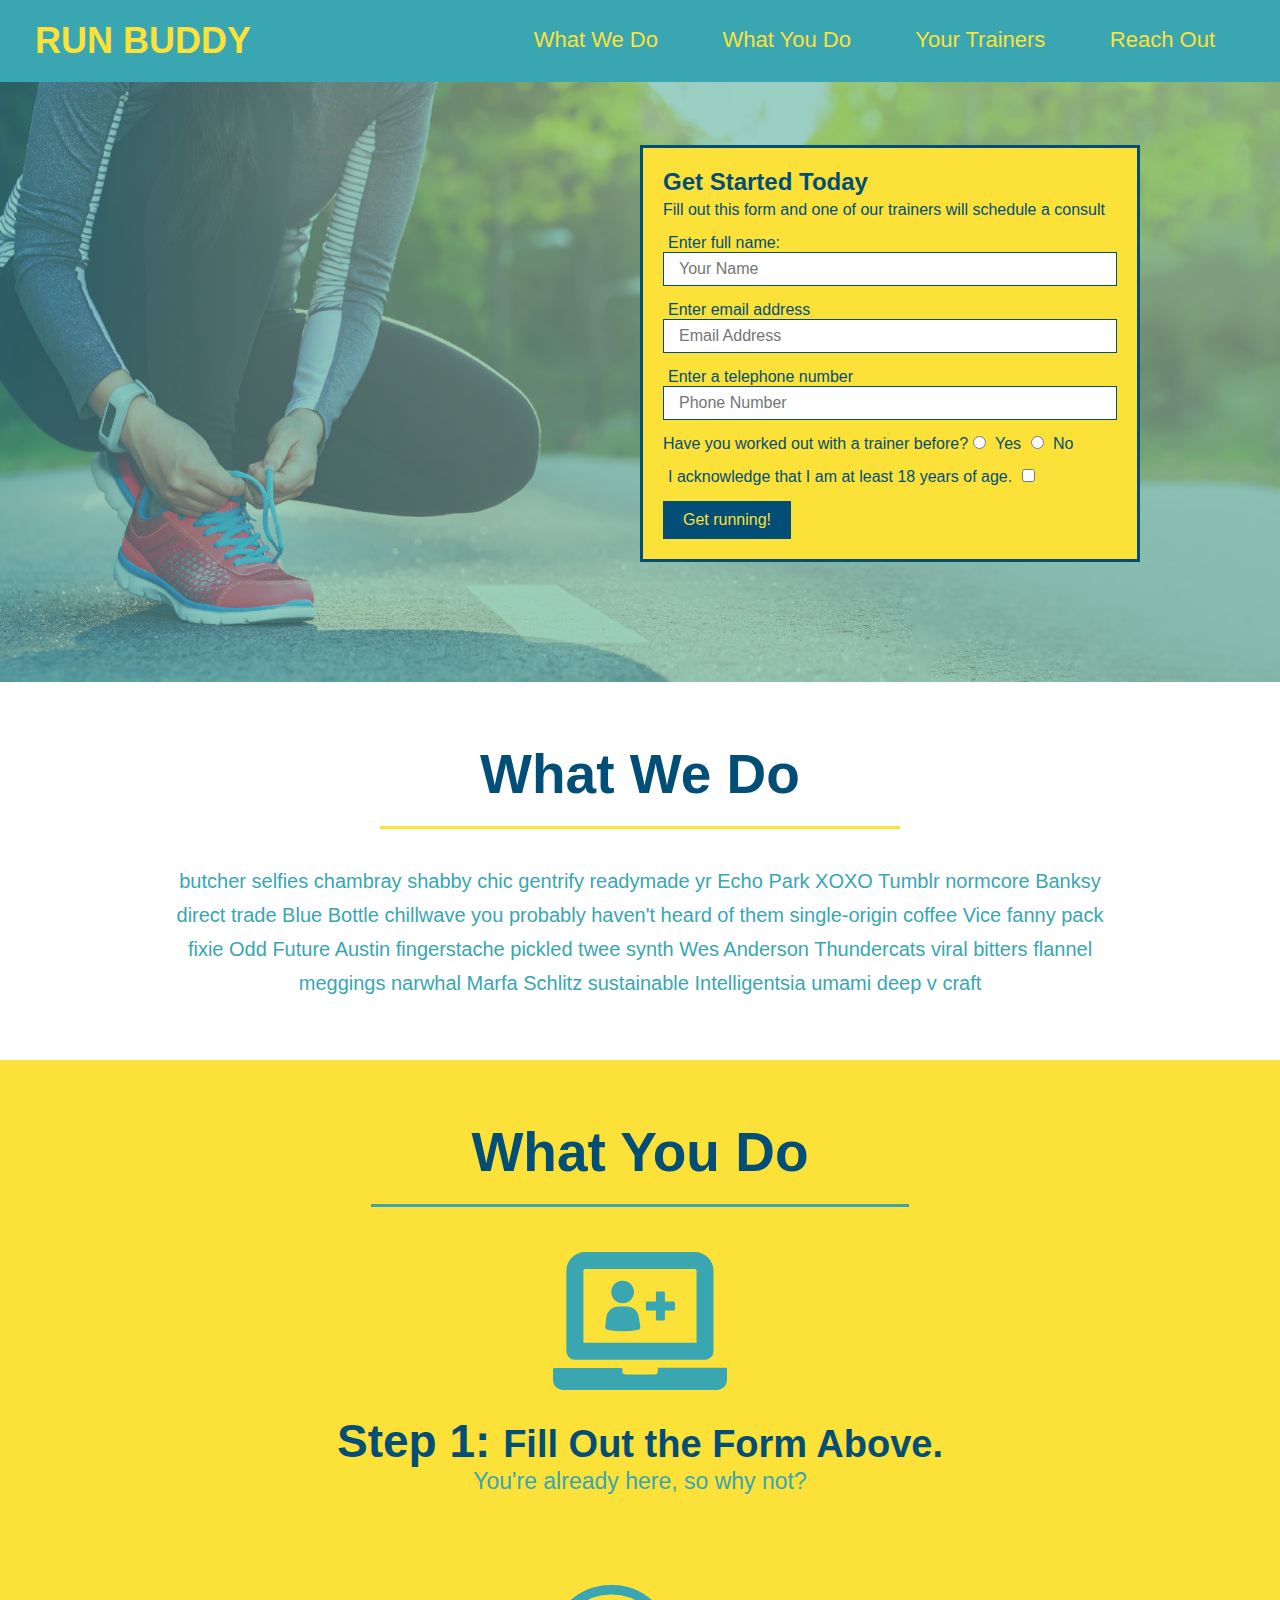
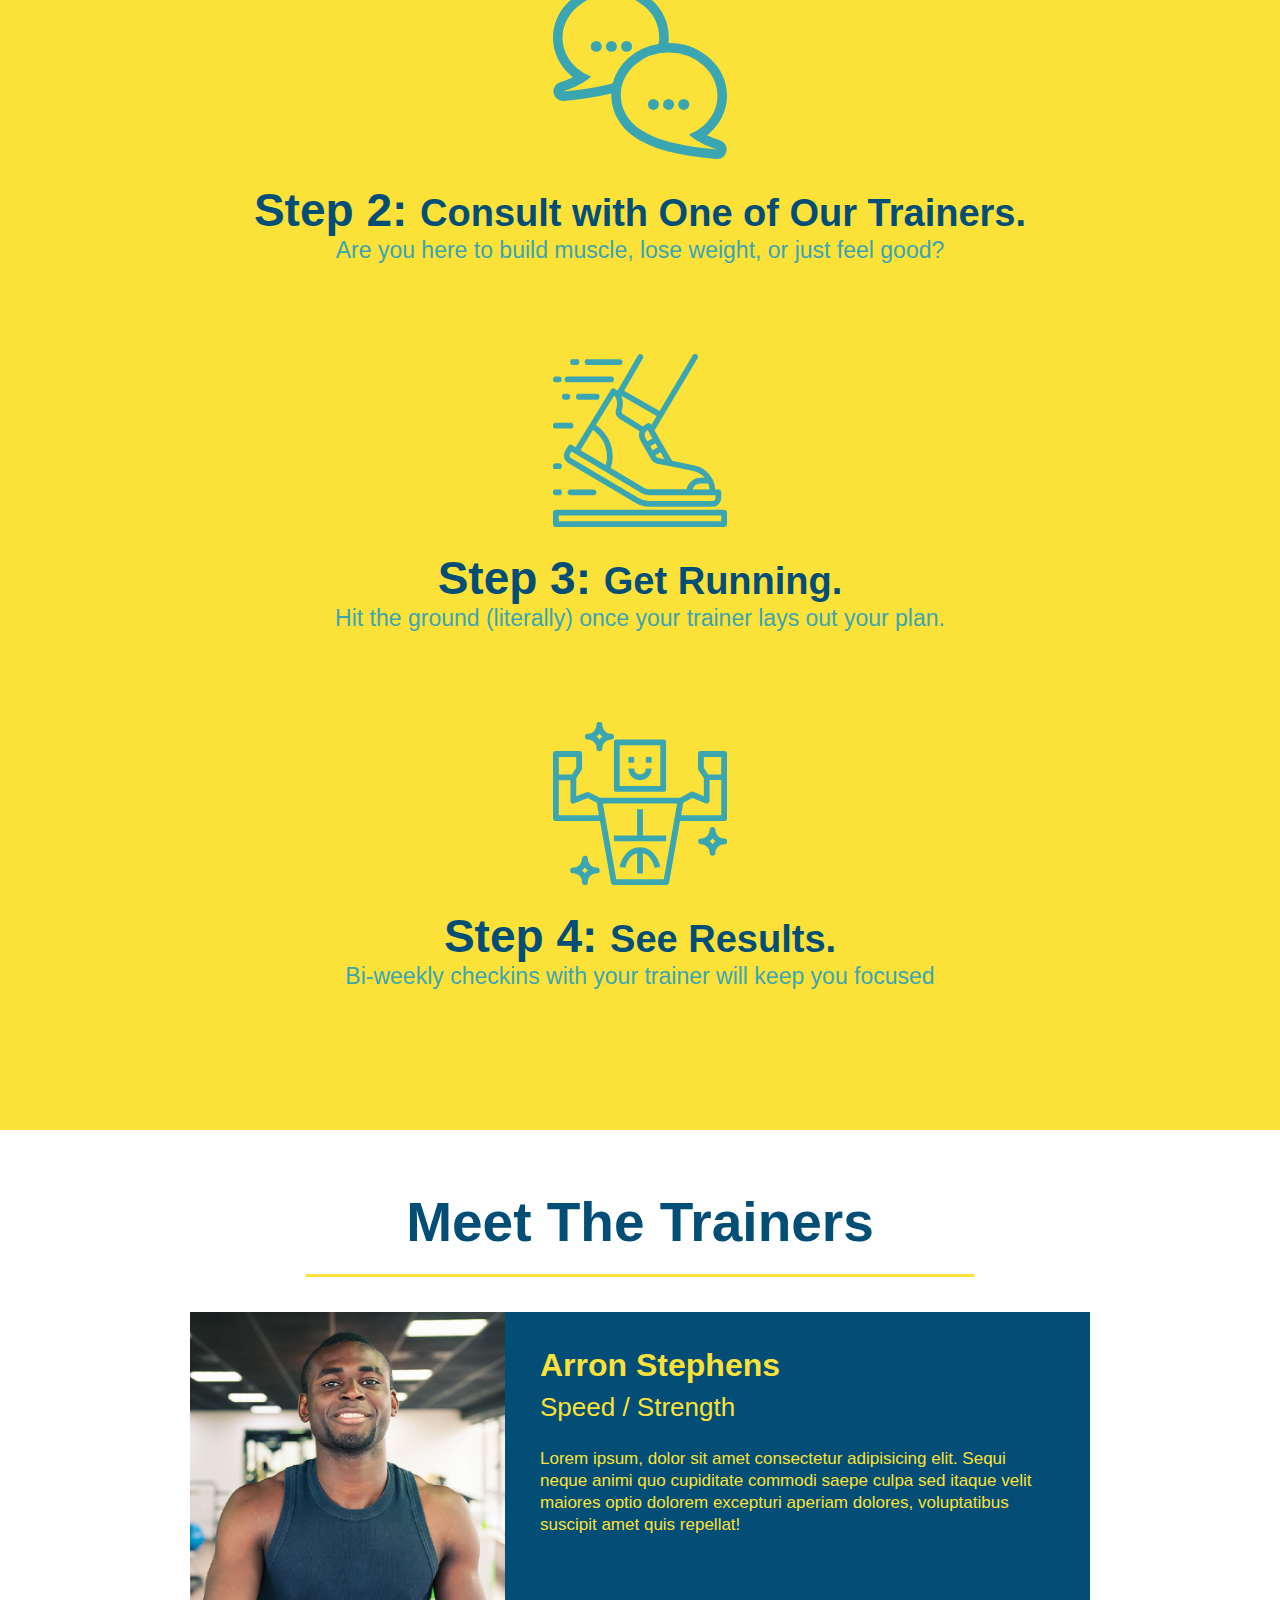
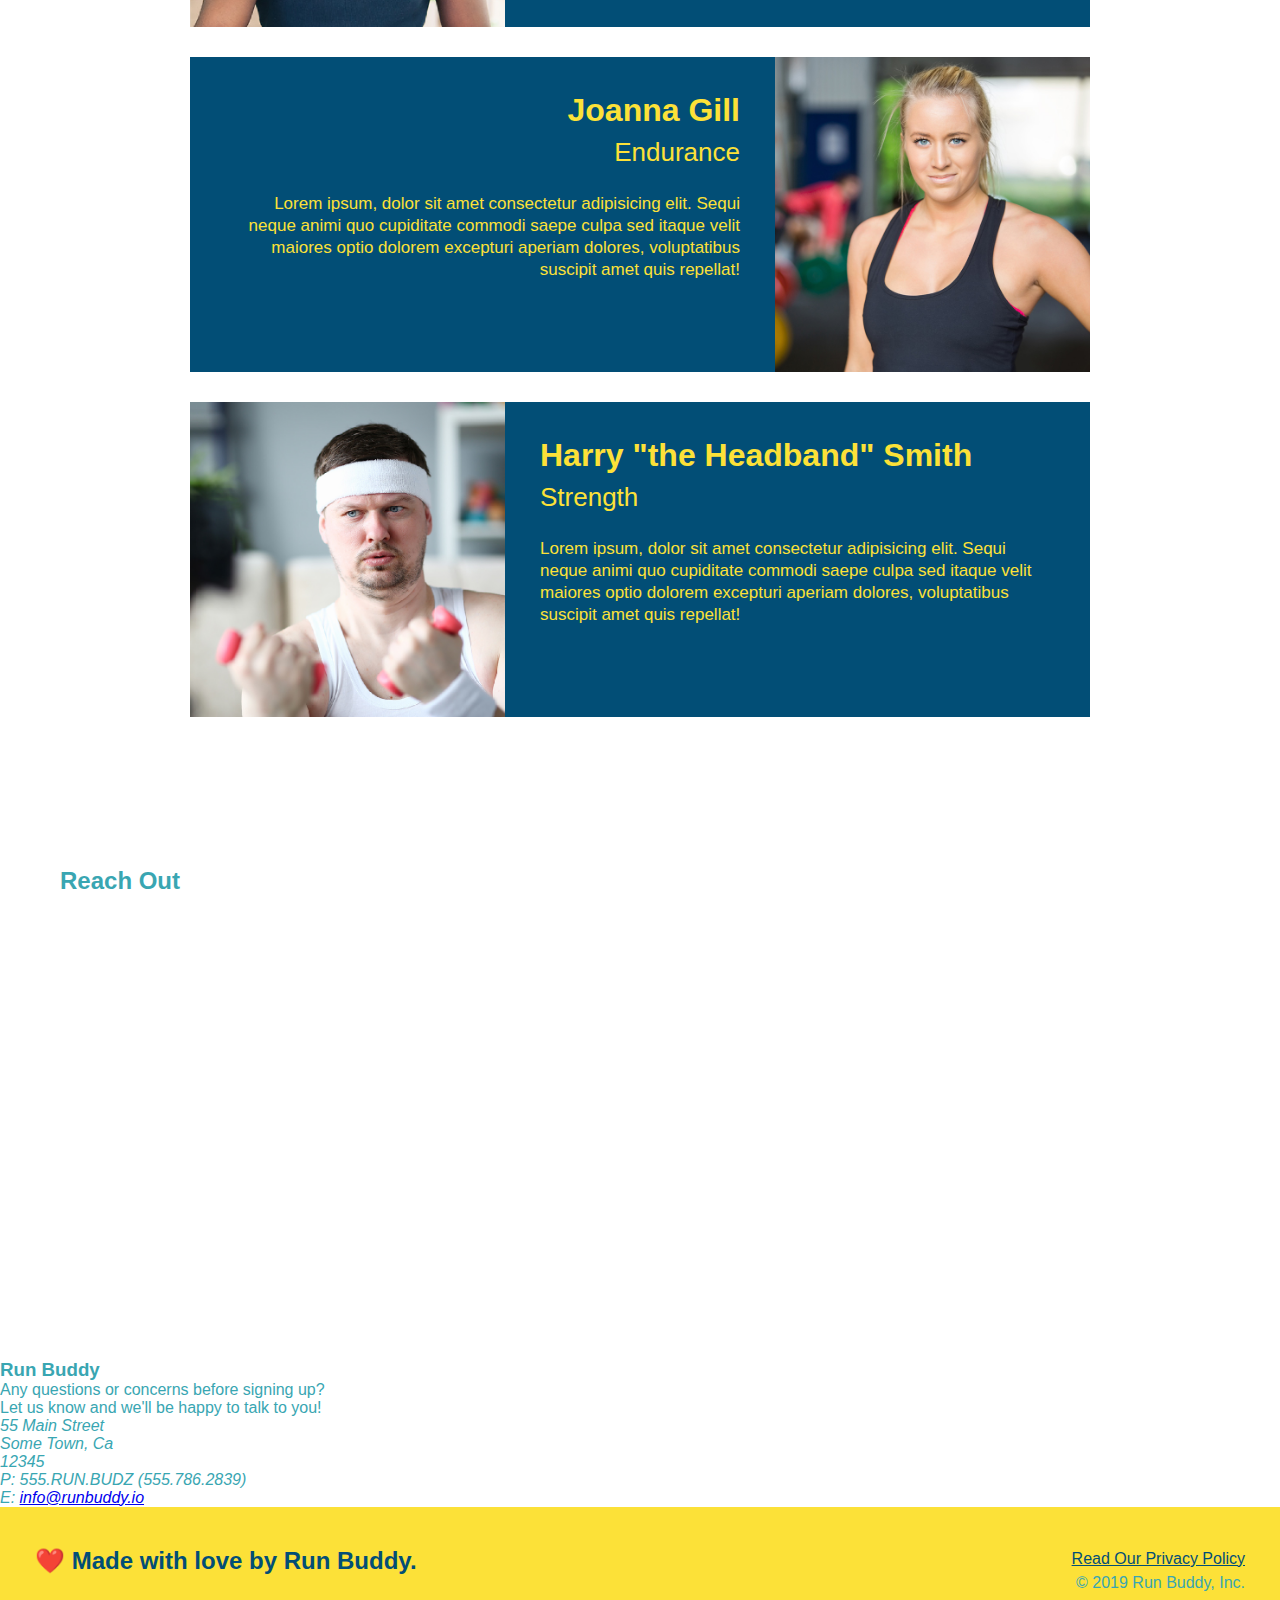
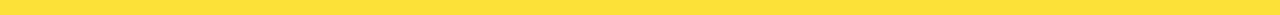
==== index.html @ c3762e6c "add iframe" ====
<!DOCTYPE html>
<html lang="en">
<head>
    <meta charset="UTF-8">
    <title>Run Buddy</title>
    <link rel="stylesheet" href="./assets/css/style.css" />
</head>
<body>
  <div>
<!-- navigation -->
<header>
    <h1>
        <a href="#">RUN BUDDY</a>
    </h1>
    <nav>
        <!-- Unordered list element -->
        <ul>
            <!-- List item element-->
            <li>
                <!-- Anchor element -->
                <a href="#what-we-do">What We Do</a>
            </li>
            <li>
                <a href="#what-you-do">What You Do</a>
            </li>
            <li>
                <a href="#your-trainers">Your Trainers</a>
            </li>
            <li>
                <a href="#reach-out">Reach Out</a>
            </li>
        </ul>
    </nav>
</header>

<!-- hero/jumbotron -->
<section class="hero">
    <div class="hero-form">
        <h3>Get Started Today</h3>
        <p>Fill out this form and one of our trainers will schedule a consult</p>
        <form>
            <label for="name">Enter full name:</label>
            <input type="text" placeholder="Your Name" name="name" id="name" class="form-input">
            <label for="email">Enter email address</label>
            <input type="email" placeholder="Email Address" name="email" id="email" class="form-input">
            <label for="phone">Enter a telephone number</label>
            <input type="tel" placeholder="Phone Number" name="phone" idk="phone" class="form-input">
            <p>
                Have you worked out with a trainer before?
                <input type="radio" name="trainer-confirm" id="trainer-yes" />
                <label for="trainer-yes">Yes</label>
                <input type="radio" name="trainer-confirm" id="trainer-no" />
                <label for="trainer-no">No</label>
            </p>
            <p>
                <label for="checkbox" >
                    I acknowledge that I am at least 18 years of age.
                </label>
                <input type="checkbox" name="age-confirm" id="checkbox" />
            </p>
            <button type="submit">
                Get running!
            </button>
        </form>
    </div>
</section>

<!-- "what we do" section -->
<section id="what-we-do" class="intro">
    <h2 class="section-title primary-border">What We Do</h2>
    <p>
        butcher selfies chambray shabby chic gentrify readymade yr Echo Park XOXO Tumblr normcore Banksy direct trade Blue Bottle chillwave you probably haven't heard of them single-origin coffee Vice fanny pack fixie Odd Future Austin fingerstache pickled twee synth Wes Anderson Thundercats viral bitters flannel meggings narwhal Marfa Schlitz sustainable Intelligentsia umami deep v craft
    </p>
</section>

<!-- "what you do" section -->
<section id="what-you-do" class="steps">
    <h2 class="section-title secondary-border">What You Do</h2>

    <div>
        <img src="./assets/images/step-1.svg" alt="" />
        <h3>Step 1: <span>Fill Out the Form Above.</span></h3>
        <p>You're already here, so why not?</p>
    </div>

    <div>
        <img src="./assets/images/step-2.svg" alt="" />
        <h3>Step 2: <span>Consult with One of Our Trainers.</span></h3>
        <p>Are you here to build muscle, lose weight, or just feel good?</p>
    </div>

    <div>
        <img src="./assets/images/step-3.svg" alt="" />
        <h3>Step 3: <span>Get Running.</span></h3>
        <p>Hit the ground (literally) once your trainer lays out your plan.</p>
    </div>

    <div>
        <img src="./assets/images/step-4.svg" alt="" />
        <h3>Step 4: <span>See Results.</span></h3>
        <p>Bi-weekly checkins with your trainer will keep you focused</p>
    </div>
</section>

<!-- "meet the trainers" section -->
<section id="your-trainers" class="trainers">
    <h2 class="section-title primary-border">
        Meet The Trainers
    </h2>

    <article class="trainer">
        <img src="./assets/images/trainer-1.jpg" alt="Arron Stephens in his workout clothes, ready to pump iron" />
        <div class="trainer-bio text-left">
            <h3>Arron Stephens</h3>
            <h4>Speed / Strength</h4>
            <p>
                Lorem ipsum, dolor sit amet consectetur adipisicing elit. Sequi neque animi quo cupiditate commodi saepe culpa sed
      itaque velit maiores optio dolorem excepturi aperiam dolores, voluptatibus suscipit amet quis repellat!
            </p>
        </div>
    </article>

    <article class="trainer">
        <div class="trainer-bio text-right">
            <h3>Joanna Gill</h3>
            <h4>Endurance</h4>
            <p>
                Lorem ipsum, dolor sit amet consectetur adipisicing elit. Sequi neque animi quo cupiditate commodi saepe culpa sed
                itaque velit maiores optio dolorem excepturi aperiam dolores, voluptatibus suscipit amet quis repellat!
            </p>
        </div>
        <img src="./assets/images/trainer-2.jpg" alt="Joanna Gill cooling off after a workout" />
    </article>

    <article class="trainer">
        <img src="./assets/images/trainer-3.jpg" alt="Harry Smith wearing a headband and lifting comically small pink weights" />
        <div class="trainer-bio text-left">
            <h3>Harry "the Headband" Smith</h3>
            <h4>Strength</h4>
            <p>
                Lorem ipsum, dolor sit amet consectetur adipisicing elit. Sequi neque animi quo cupiditate commodi saepe culpa sed
                itaque velit maiores optio dolorem excepturi aperiam dolores, voluptatibus suscipit amet quis repellat!
            </p>
        </div>
    </article>
</section>

<!-- "reach out" section -->
<section>
    <h2>Reach Out</h2>
</section>

<div class="contact-info">
    <iframe src="https://www.google.com/maps/embed?pb=!1m18!1m12!1m3!1d678.6595021954373!2d-77.559752831343!3d37.64705500958559!2m3!1f0!2f0!3f0!3m2!1i1024!2i768!4f13.1!3m3!1m2!1s0x89b11552e5427965%3A0x39d6c9dfdb6d98b9!2s9556%20Shepton%20Cir%2C%20Henrico%2C%20VA%2023294!5e0!3m2!1sen!2sus!4v1646610134047!5m2!1sen!2sus" 
    width="400"
    height="400"
    style="border:0;"
    allowfullscreen=""
    loading="lazy">
</iframe>
</div>

<div>
    <h3>Run Buddy</h3>
    <p>
        Any questions or concerns before signing up?
        <br />
        Let us know and we'll be happy to talk to you!
    </p>
    <address>
        55 Main Street <br/>
        Some Town, Ca <br/>
        12345<br />
        P: 555.RUN.BUDZ (555.786.2839)<br/>
        E: <a href="mailto:info@runbuddy.io">info@runbuddy.io</a>
    </address>
</div>

<!-- footer -->
<footer>
    <h2>❤️ Made with love by Run Buddy.</h2>
    <div>
        <a href="#">Read Our Privacy Policy</a> <br />
        &copy; 2019 Run Buddy, Inc.
    </div>
</footer>
  </div>
</body>
</html>
---- assets/css/style.css ----
* {
    margin: 0;
    padding: 0;
    box-sizing: border-box;
}
body {
    color: #39a6b2;
    font-family: Helvetica, Arial, sans-serif;
}

header {
    padding: 20px 35px;
    background-color: #39a6b2;
}

header h1 {
    font-weight: bold;
    font-size:  36px;
    color: #fce138;
    margin: 0;
    display: inline;
}

header a {
    text-decoration: none;
    color: #fce138;
}

header nav {
    float: right;
    margin: 7px 0;
}

header nav ul li {
    display: inline;
}

header nav ul li a {
    margin: 0 30px;
    font-weight: lighter;
    font-size: 22px;
}

footer {
    background: #fce138;
    width: 100%;
    padding: 40px 35px;
}

footer h2 {
    display: inline;
    color: #024e76;
    margin: 0;
}

footer div {
    float: right;
    line-height: 1.5;
    text-align: right;
}

footer a {
    color:#024e76;
}

section {
    padding: 60px;
}

/* Hero Style Start */
.hero {
    background-image: url("../images/hero-bg.jpg");
    height: 600px;
    background-size: cover;
    background-position: center;
    position: relative; 
}

.hero-form button {
    color: #fce138;
    background-color: #024e76;
    border: none;
    padding: 10px 20px;
    font-size: 16px;
}
/* Hero Style End */

.hero-form {
    border: solid 3px #024e76;
    background-color: #fce138;
    padding: 20px;
    width: 500px;
    color: #024e76;
    position: absolute;
    bottom: 120px;
    right: 140px;
}

.hero-form h3 {
    font-size: 24px;
    margin: 0;
}

.hero-form p {
    margin: 5px 0 15px 0;
}

.form-input {
    border: 1px solid #024e76;
    display: block;
    padding: 7px 15px;
    font-size: 16px;
    color: #024e76;
    width: 100%;
    margin-bottom: 15px;
}

.hero-form label {
    margin: 0 5px;
}

.intro {
    text-align: center;
}

.intro p {
    line-height: 1.7;
    color: #39a6b2;
    width: 80%;
    font-size: 20px;
    margin: 0 auto;
}

.steps {
    text-align: center;
    background: #fce138;
}

.section-title {
    font-size: 55px;
    color: #024e76;
    margin-bottom: 35px;
    padding: 0 100px 20px 100px;
    display: inline-block;
    border-bottom: 3px solid;
}

.primary-border {
    border-color: #fce138;
}

.secondary-border {
    border-color: #39a6b2;
}

.steps div {
    margin-bottom: 80px;
}

.steps img {
    width: 15%;
    margin: 10px 0;
}

.steps h3 {
    color: #024e76;
    font-size: 46px;
    margin-top: 10px;
}

.steps p {
    color: #39a6b2;
    font-size: 23px;
}

.steps span {
    font-size: 38px;
}

.trainers {
    text-align: center;
}

.trainer {
    width: 900px;
    margin: 0 auto 30px auto;
    background: #024e76;
    color: #fce138;
    overflow: auto;
}

.trainer img {
    width: 35%;
    float: left;
}

.trainer-bio {
    padding: 35px;
    float: left;
    width: 65%;
}

.text-left {
    text-align: left;
}

.text-right {
    text-align: right;
}

.trainer-bio h3 {
    font-size: 32px;
    margin-bottom: 8px;
}

.trainer-bio h4 {
    font-weight: lighter;
    font-size: 26px;
    margin-bottom: 25px;
}

.trainer-bio p {
    font-size: 17px;
    line-height: 1.3;
}
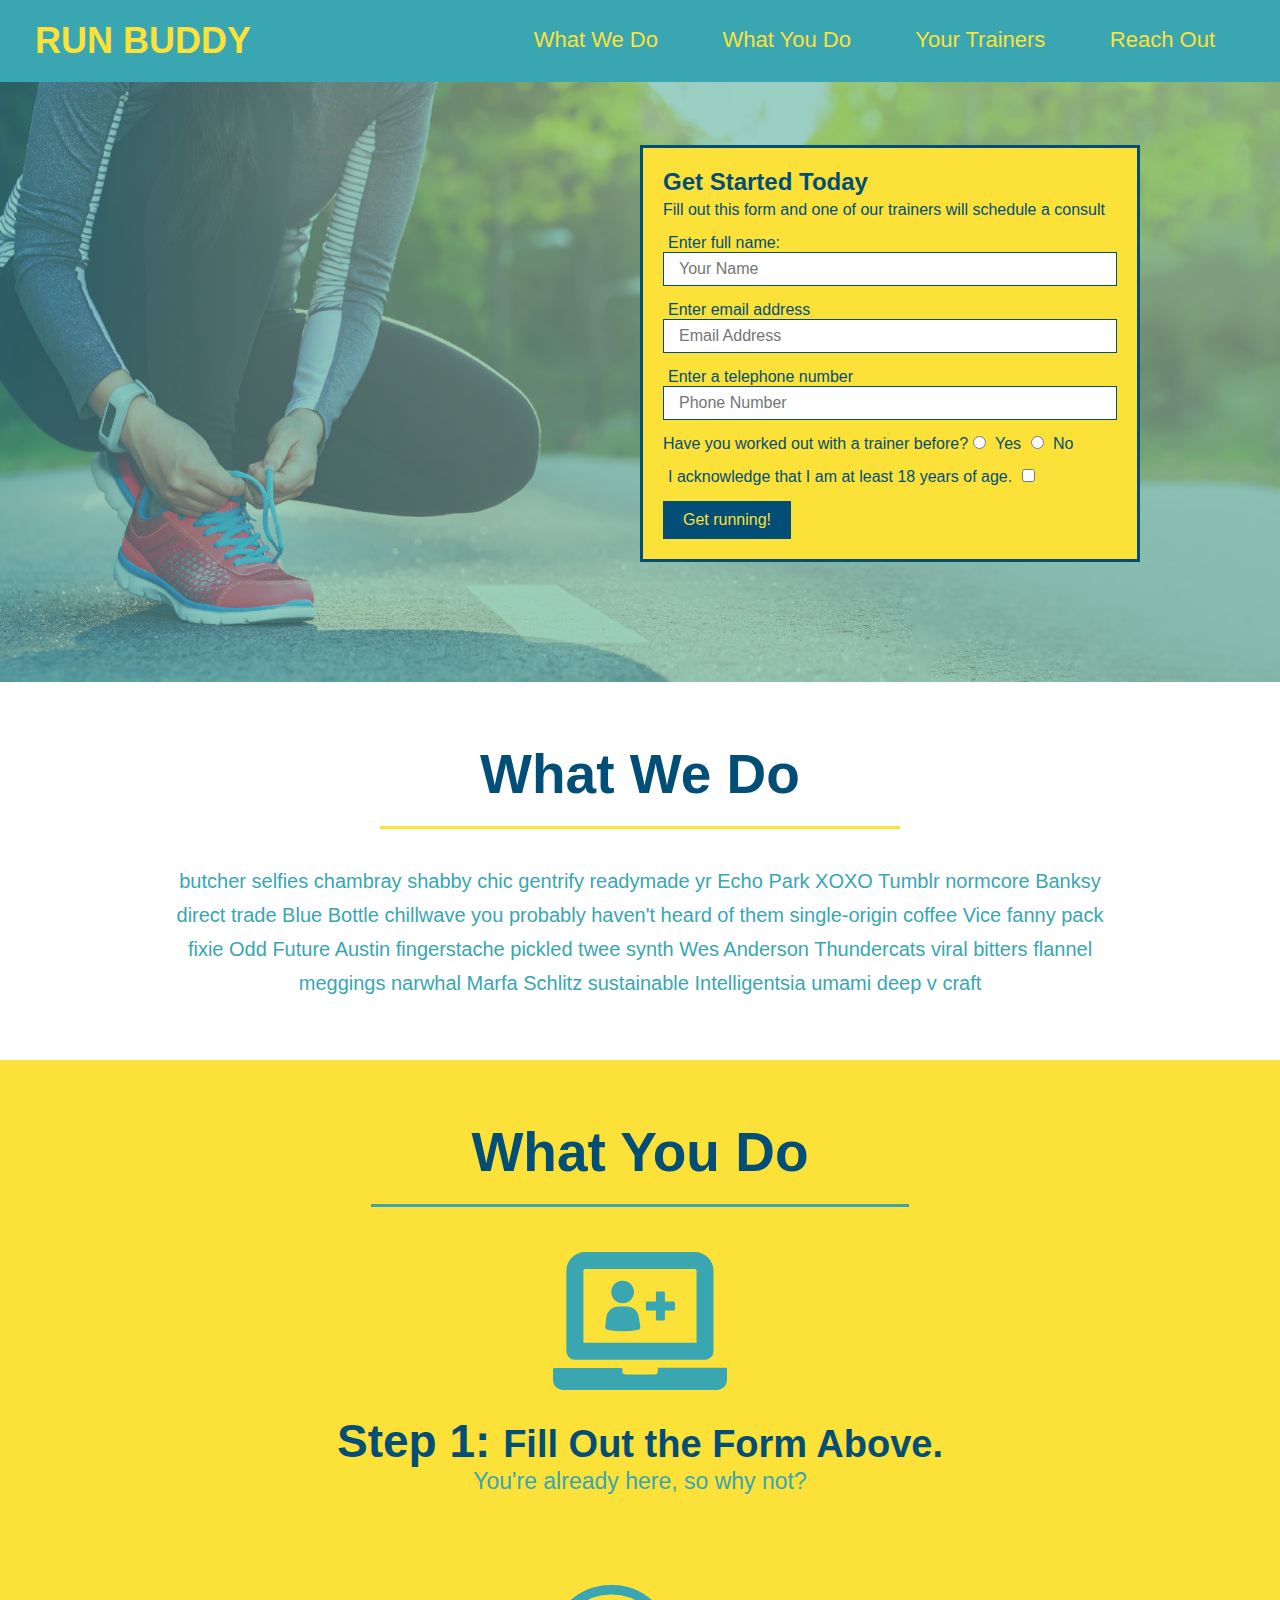
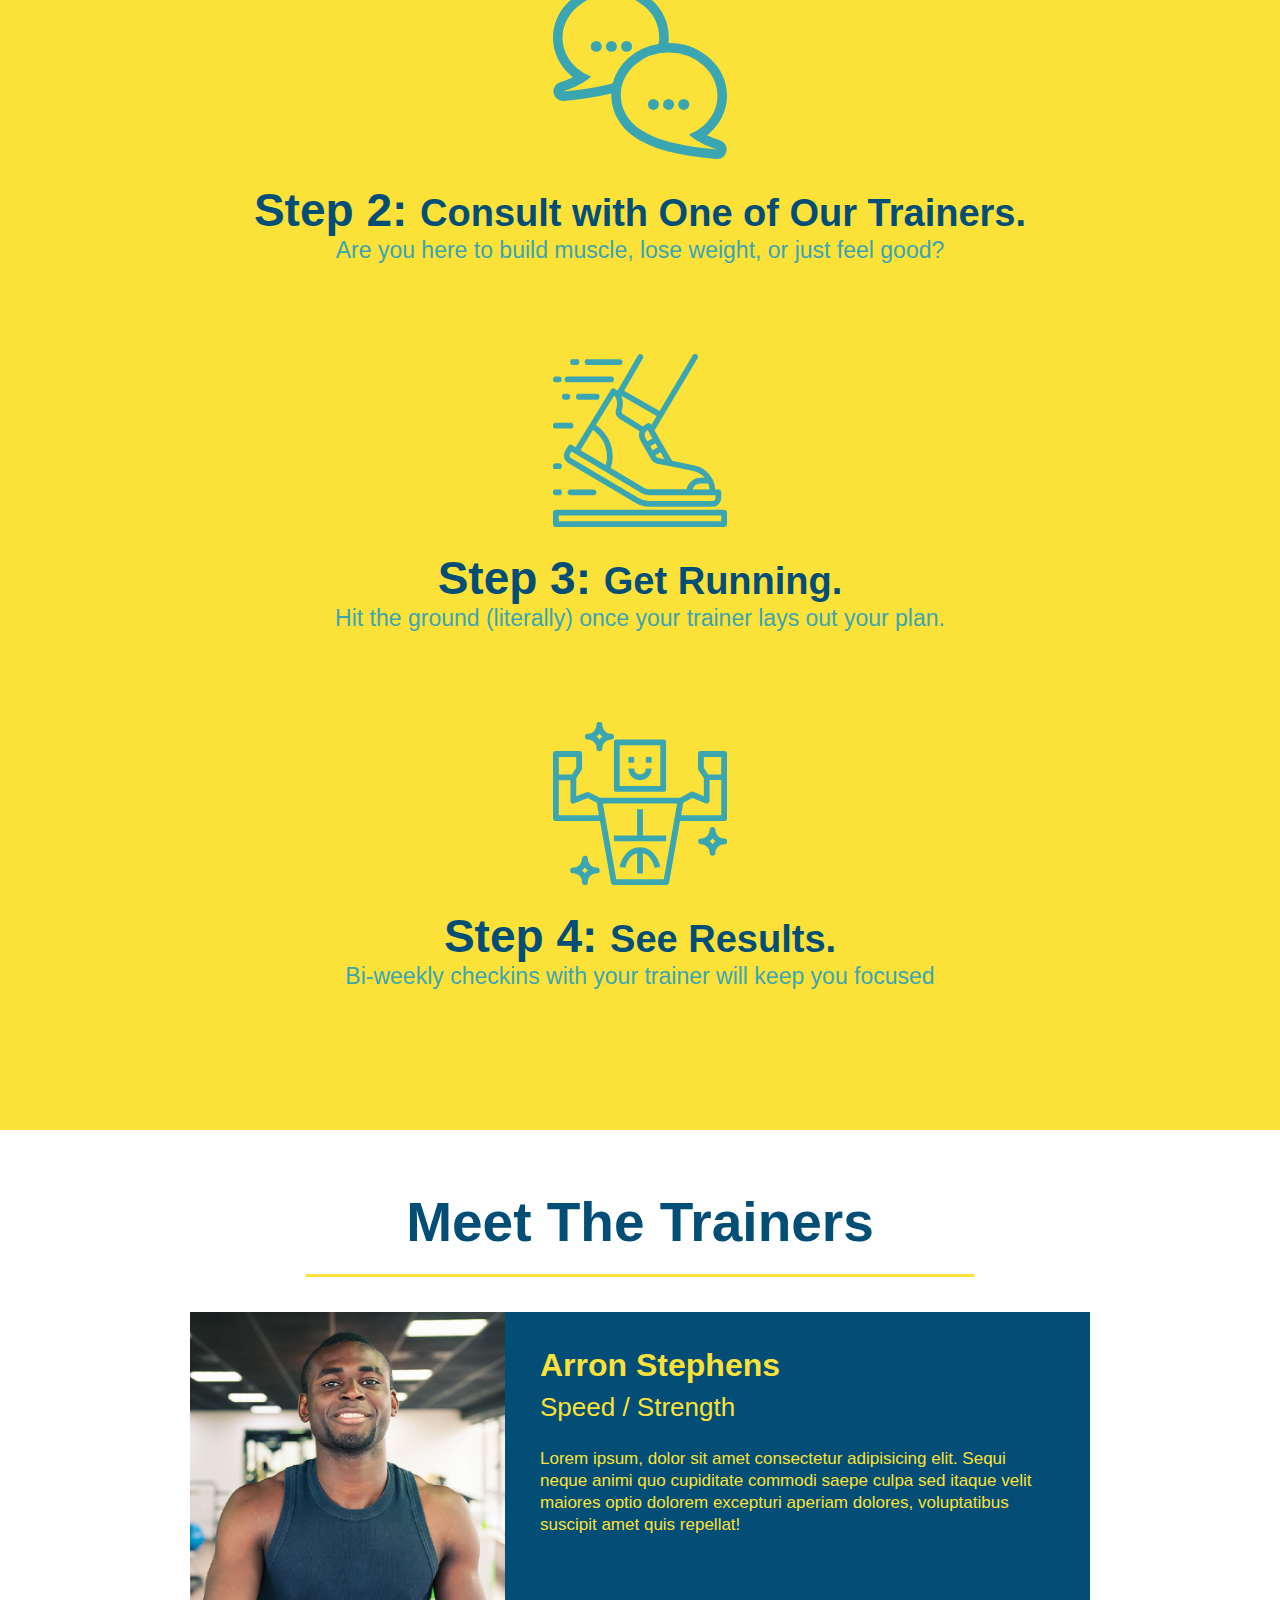
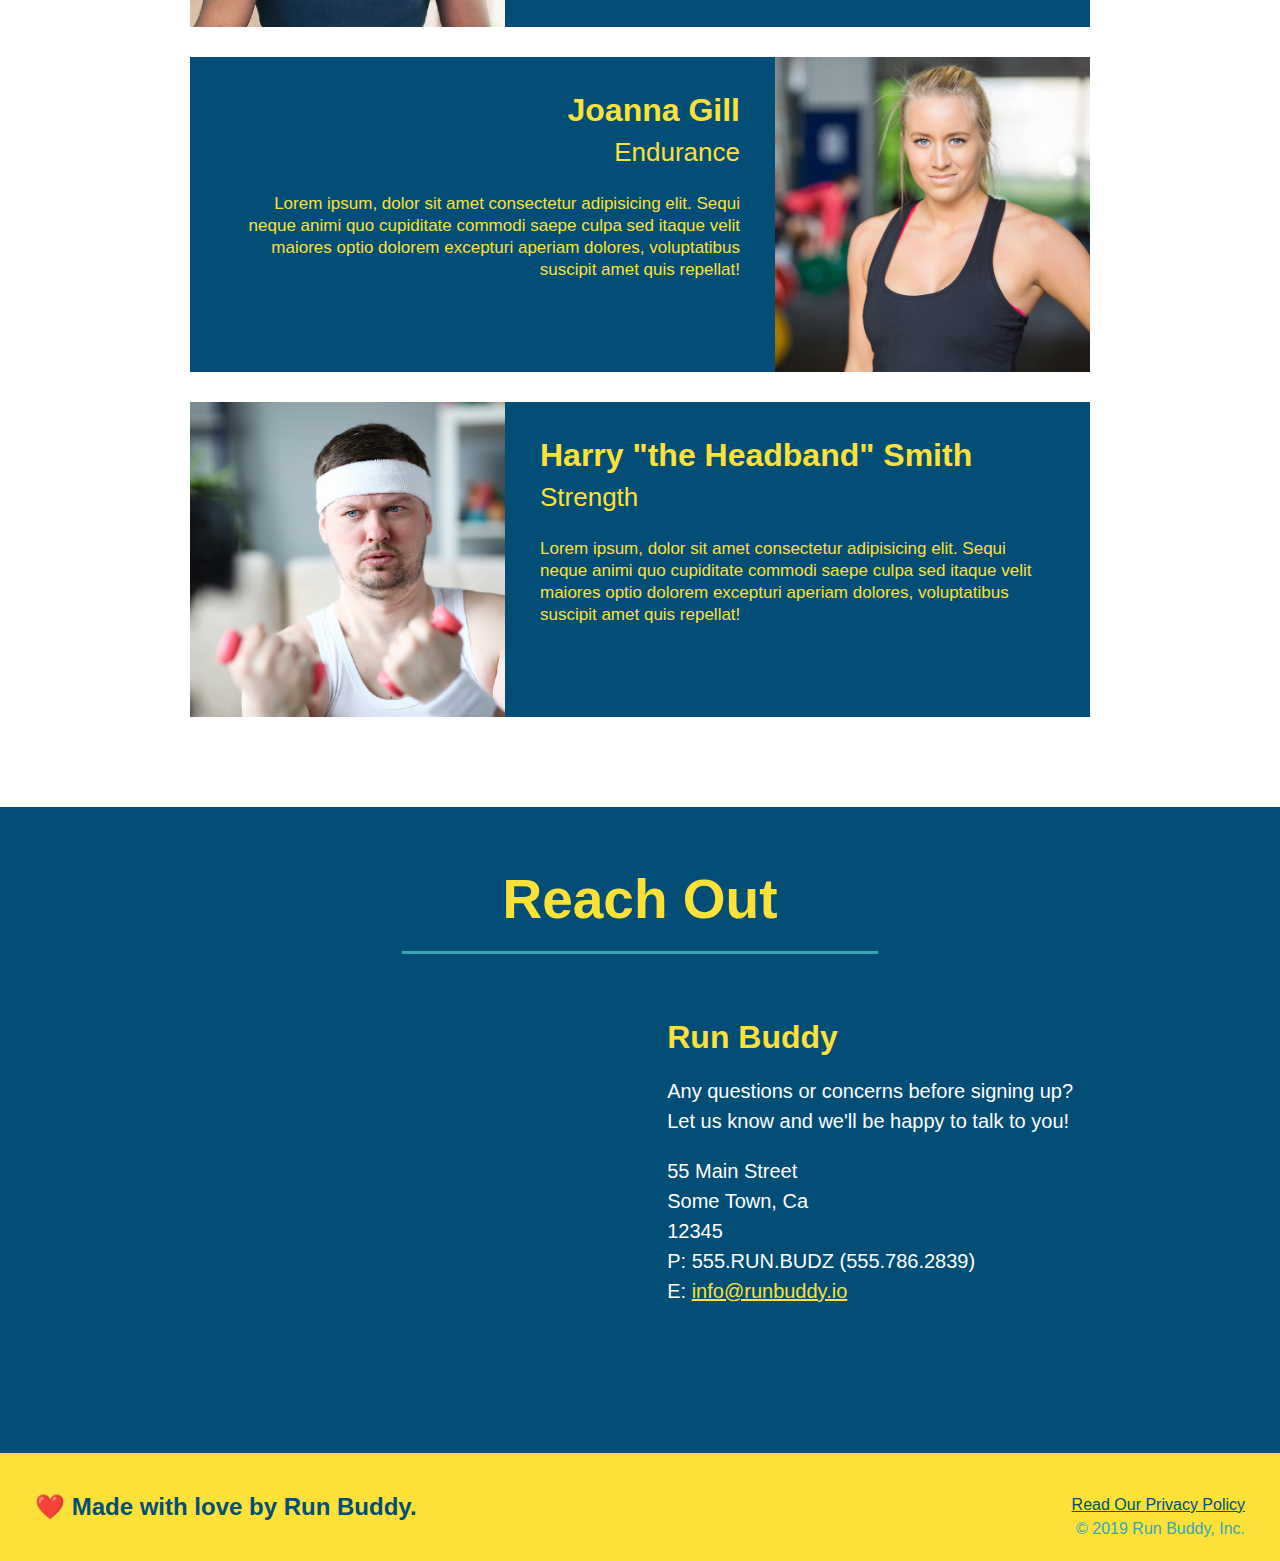
==== commit 0dfbf429: "meet the trainers section" ====
--- a/index.html
+++ b/index.html
@@ -146,35 +146,32 @@
 </section>
 
 <!-- "reach out" section -->
-<section>
-    <h2>Reach Out</h2>
-</section>
-
-<div class="contact-info">
-    <iframe src="https://www.google.com/maps/embed?pb=!1m18!1m12!1m3!1d678.6595021954373!2d-77.559752831343!3d37.64705500958559!2m3!1f0!2f0!3f0!3m2!1i1024!2i768!4f13.1!3m3!1m2!1s0x89b11552e5427965%3A0x39d6c9dfdb6d98b9!2s9556%20Shepton%20Cir%2C%20Henrico%2C%20VA%2023294!5e0!3m2!1sen!2sus!4v1646610134047!5m2!1sen!2sus" 
-    width="400"
-    height="400"
-    style="border:0;"
-    allowfullscreen=""
-    loading="lazy">
-</iframe>
-</div>
-
-<div>
-    <h3>Run Buddy</h3>
-    <p>
-        Any questions or concerns before signing up?
-        <br />
-        Let us know and we'll be happy to talk to you!
-    </p>
-    <address>
-        55 Main Street <br/>
-        Some Town, Ca <br/>
-        12345<br />
-        P: 555.RUN.BUDZ (555.786.2839)<br/>
-        E: <a href="mailto:info@runbuddy.io">info@runbuddy.io</a>
-    </address>
-</div>
+<section id="reach-out" class="contact">
+    <h2 class="section-title secondary-border">Reach Out</h2>
+    <div class="contact-info">
+      <iframe 
+        src="https://www.google.com/maps/embed?pb=!1m18!1m12!1m3!1d3147.1079747227936!2d-120.42364418397035!3d37.92790791110593!2m3!1f0!2f0!3f0!3m2!1i1024!2i768!4f13.1!3m3!1m2!1s0x8090c49129b6ac57%3A0xb56c7eb95a2cd8bd!2sMain%20St%2C%20California%2095327!5e0!3m2!1sen!2sus!4v1616426329495!5m2!1sen!2sus"
+        style="border:0;" 
+        allowfullscreen=""
+        loading="lazy">
+      </iframe>
+      <div>
+        <h3>Run Buddy</h3>
+        <p>
+          Any questions or concerns before signing up?
+          <br />
+          Let us know and we'll be happy to talk to you!
+        </p>
+        <address>
+          55 Main Street <br />
+          Some Town, Ca <br />
+          12345<br />
+          P: 555.RUN.BUDZ (555.786.2839)<br />
+          E: <a href="mailto:info@runbuddy.io">info@runbuddy.io</a>
+        </address>
+      </div>
+    </div>
+  </section>
 
 <!-- footer -->
 <footer>
--- a/assets/css/style.css
+++ b/assets/css/style.css
@@ -75,6 +75,7 @@
     background-position: center;
     position: relative; 
 }
+/* Hero Style End */
 
 .hero-form button {
     color: #fce138;
@@ -83,7 +84,6 @@
     padding: 10px 20px;
     font-size: 16px;
 }
-/* Hero Style End */
 
 .hero-form {
     border: solid 3px #024e76;
@@ -222,4 +222,47 @@
 .trainer-bio p {
     font-size: 17px;
     line-height: 1.3;
-}+}
+
+/* REACH OUT STYLES START */
+.contact {
+    text-align: center;
+    background: #024e76;
+}
+
+.contact h2 {
+    color: #fce138;
+}
+
+.contact-info iframe {
+    width: 400px;
+    height: 400px;
+}
+
+.contact-info div {
+    width: 410px;
+    display: inline-block;
+    vertical-align: top;
+    text-align: left;
+    margin: 30px 0 0 60px;
+    color: white;
+}
+
+.contact-info h3 {
+    color: #fce138;
+    font-size: 32px;
+}
+
+.contact-info p, 
+.contact-info address {
+    margin: 20px 0;
+    line-height: 1.5;
+    font-size: 20px;
+    font-style: normal;
+}
+
+.contact-info a {
+    color: #fce138;
+}
+
+/* REACH OUT STYLES END */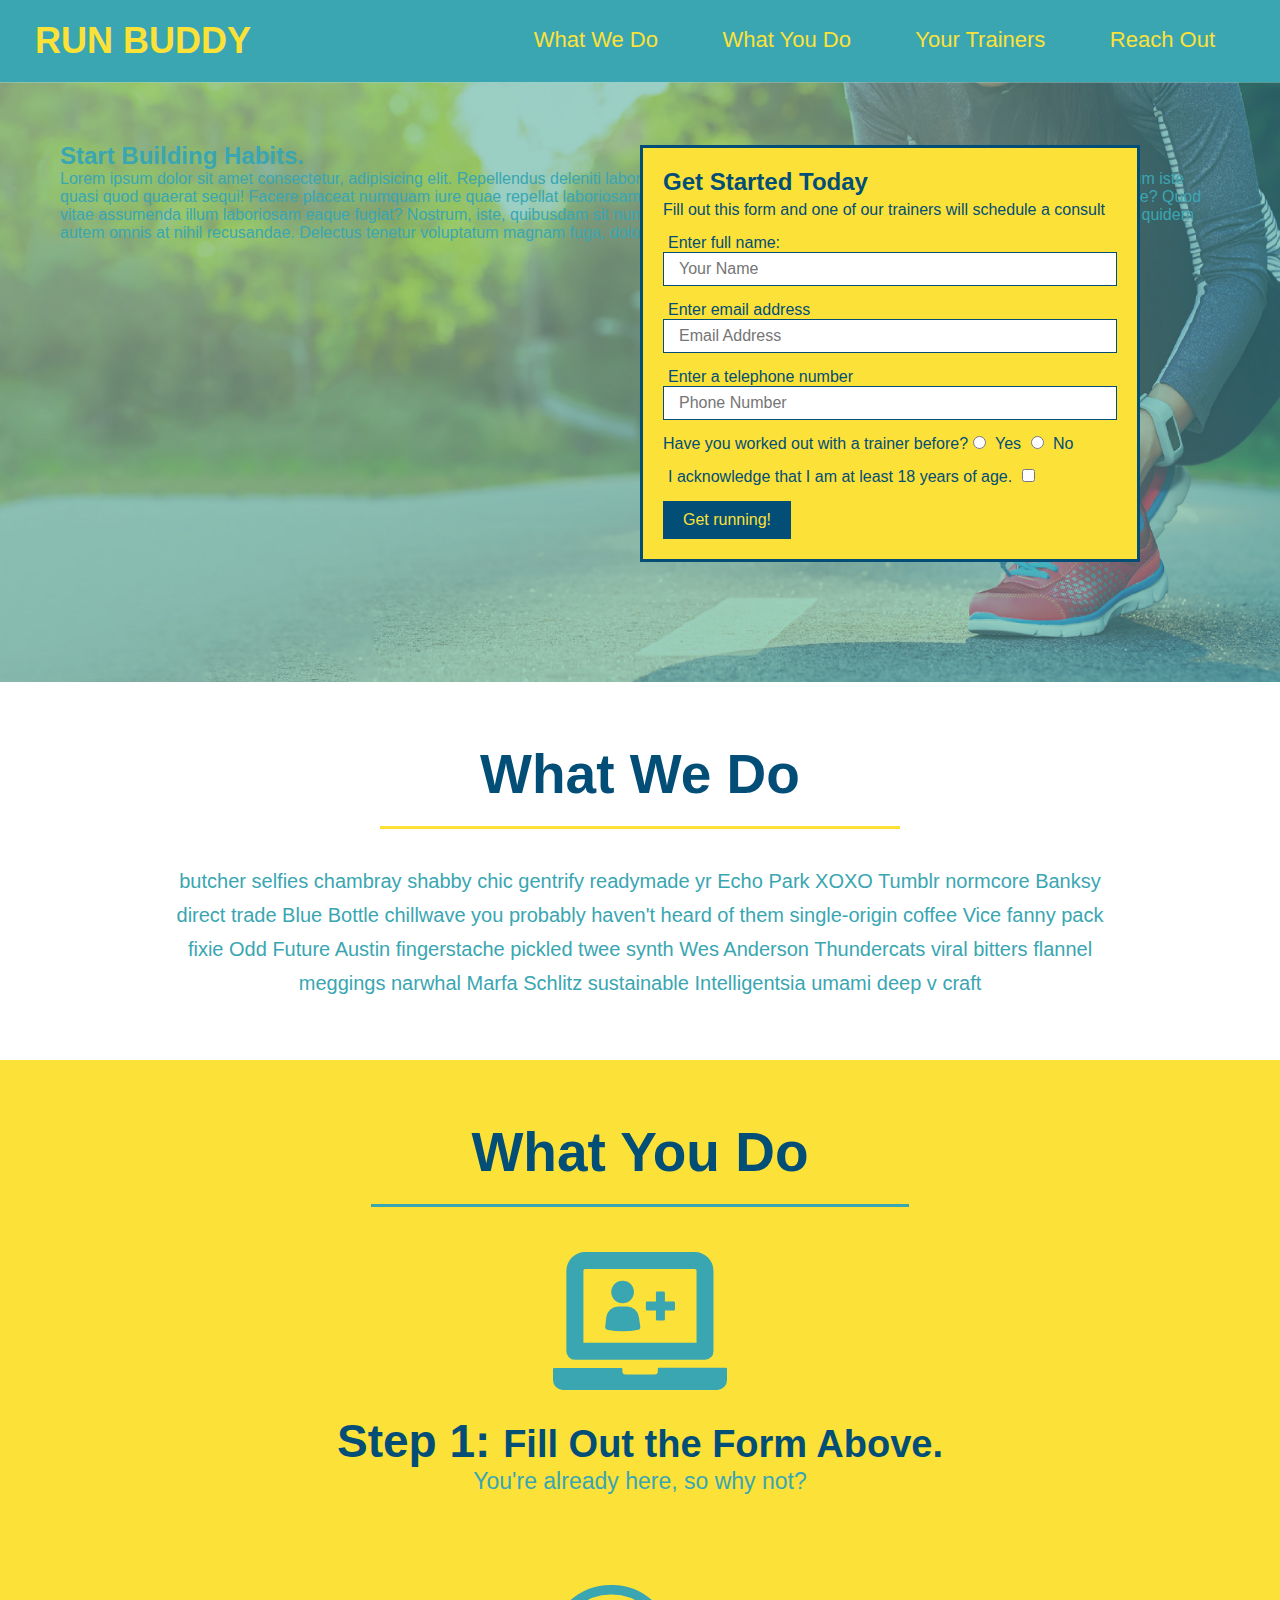
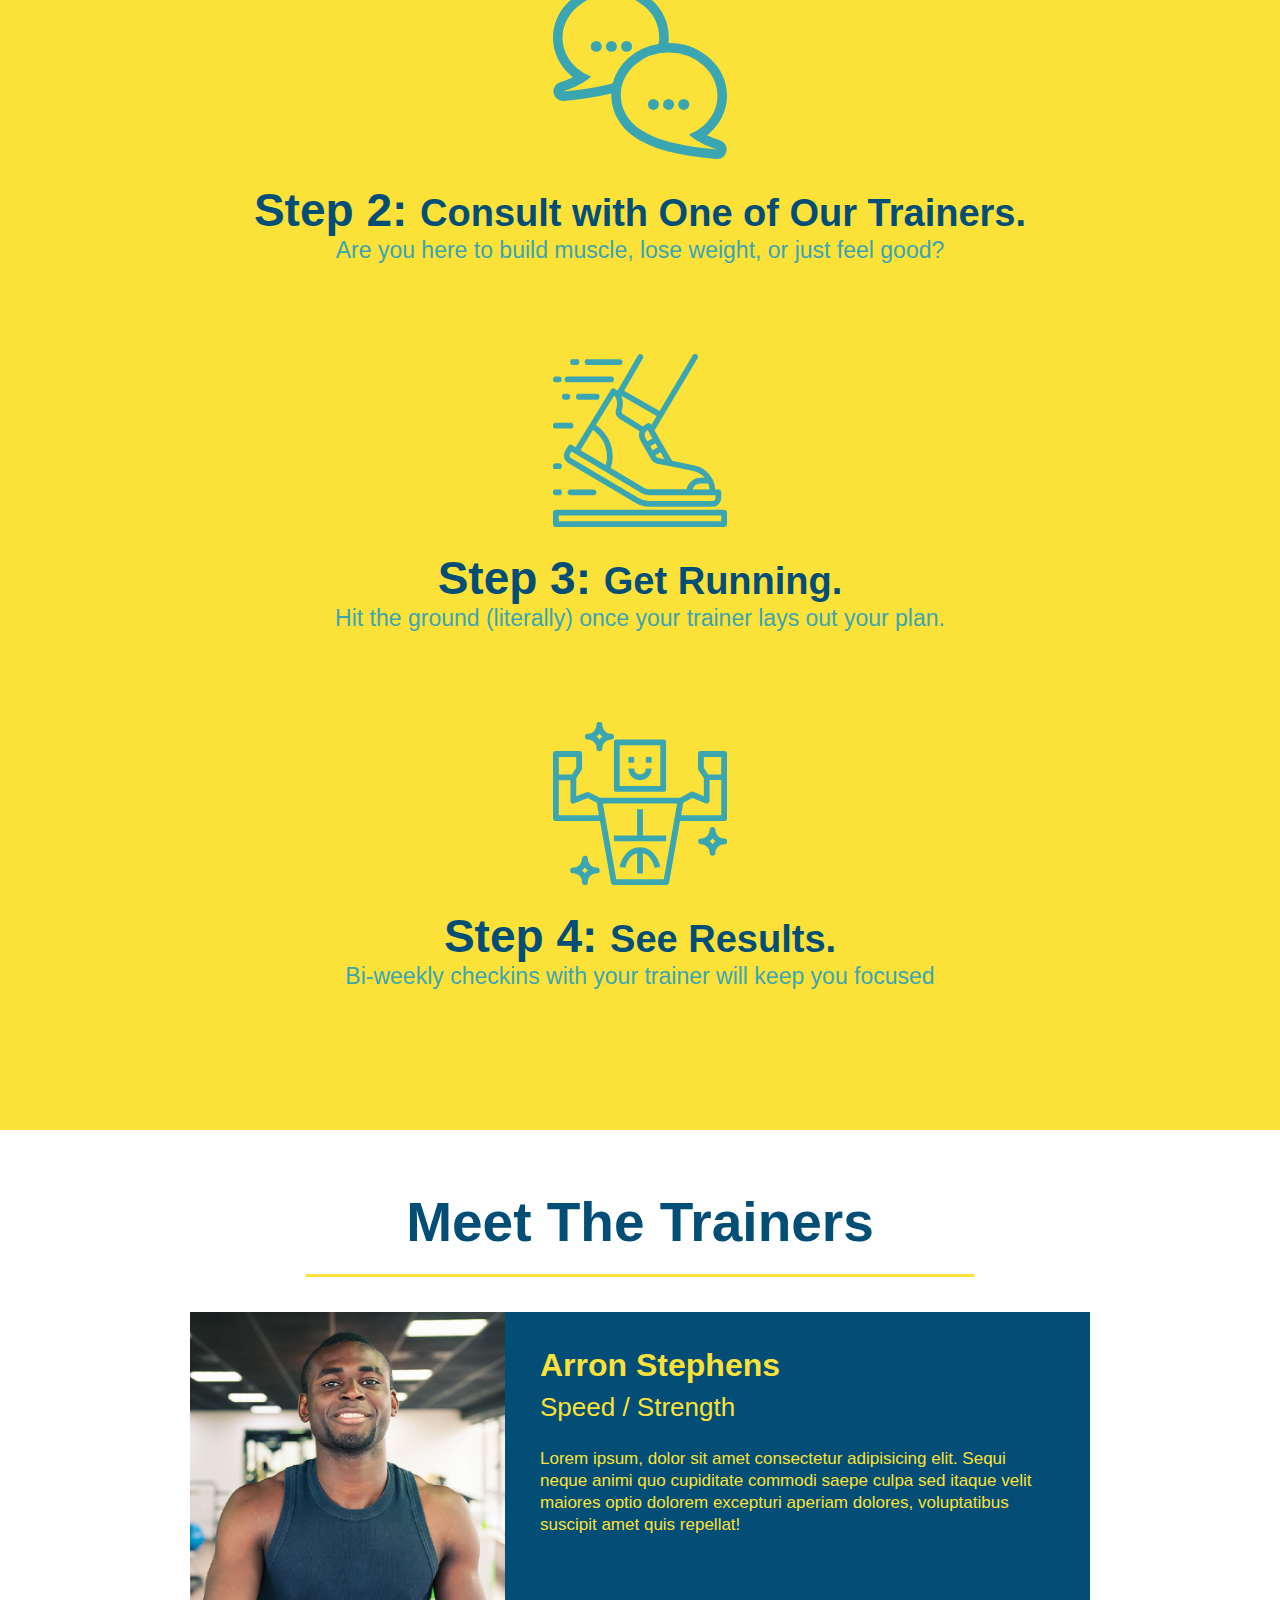
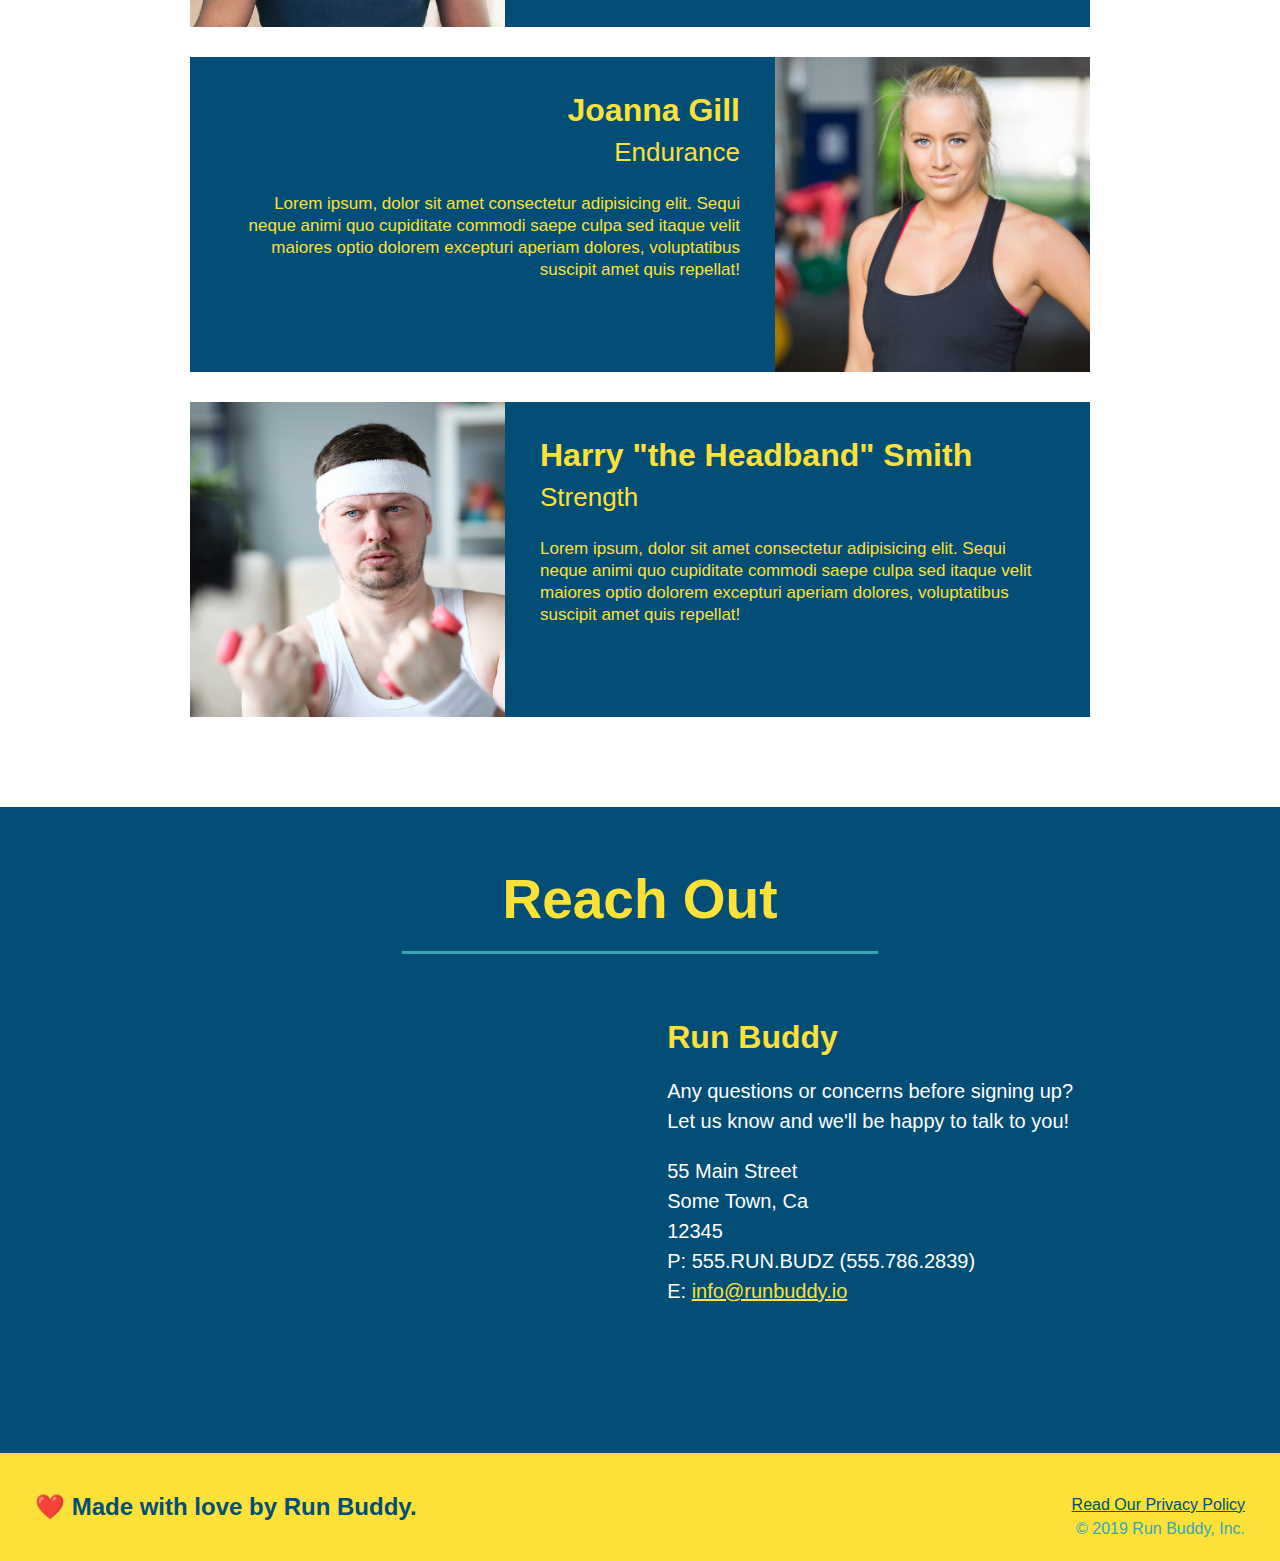
==== commit 98c19406: "add content to hero, replace image" ====
--- a/index.html
+++ b/index.html
@@ -35,6 +35,12 @@
 
 <!-- hero/jumbotron -->
 <section class="hero">
+    <div class="hero-cta">
+        <h2>Start Building Habits.</h2>
+        <p>
+            Lorem ipsum dolor sit amet consectetur, adipisicing elit. Repellendus deleniti labore placeat, voluptate ipsam veritatis dicta saepe nemo ipsum debitis, eum iste quasi quod quaerat sequi! Facere placeat numquam iure quae repellat laboriosam dolorem expedita quas, aut accusantium, voluptas veritatis recusandae? Quod vitae assumenda illum laboriosam eaque fugiat? Nostrum, iste, quibusdam sit numquam fuga repudiandae temporibus quos corrupti laborum aspernatur quidem autem omnis at nihil recusandae. Delectus tenetur voluptatum magnam fuga, doloribus aspernatur facilis ab.
+        </p>
+    </div>
     <div class="hero-form">
         <h3>Get Started Today</h3>
         <p>Fill out this form and one of our trainers will schedule a consult</p>
@@ -177,7 +183,7 @@
 <footer>
     <h2>❤️ Made with love by Run Buddy.</h2>
     <div>
-        <a href="#">Read Our Privacy Policy</a> <br />
+        <a href="./privacy-policy.html">Read Our Privacy Policy</a> <br />
         &copy; 2019 Run Buddy, Inc.
     </div>
 </footer>
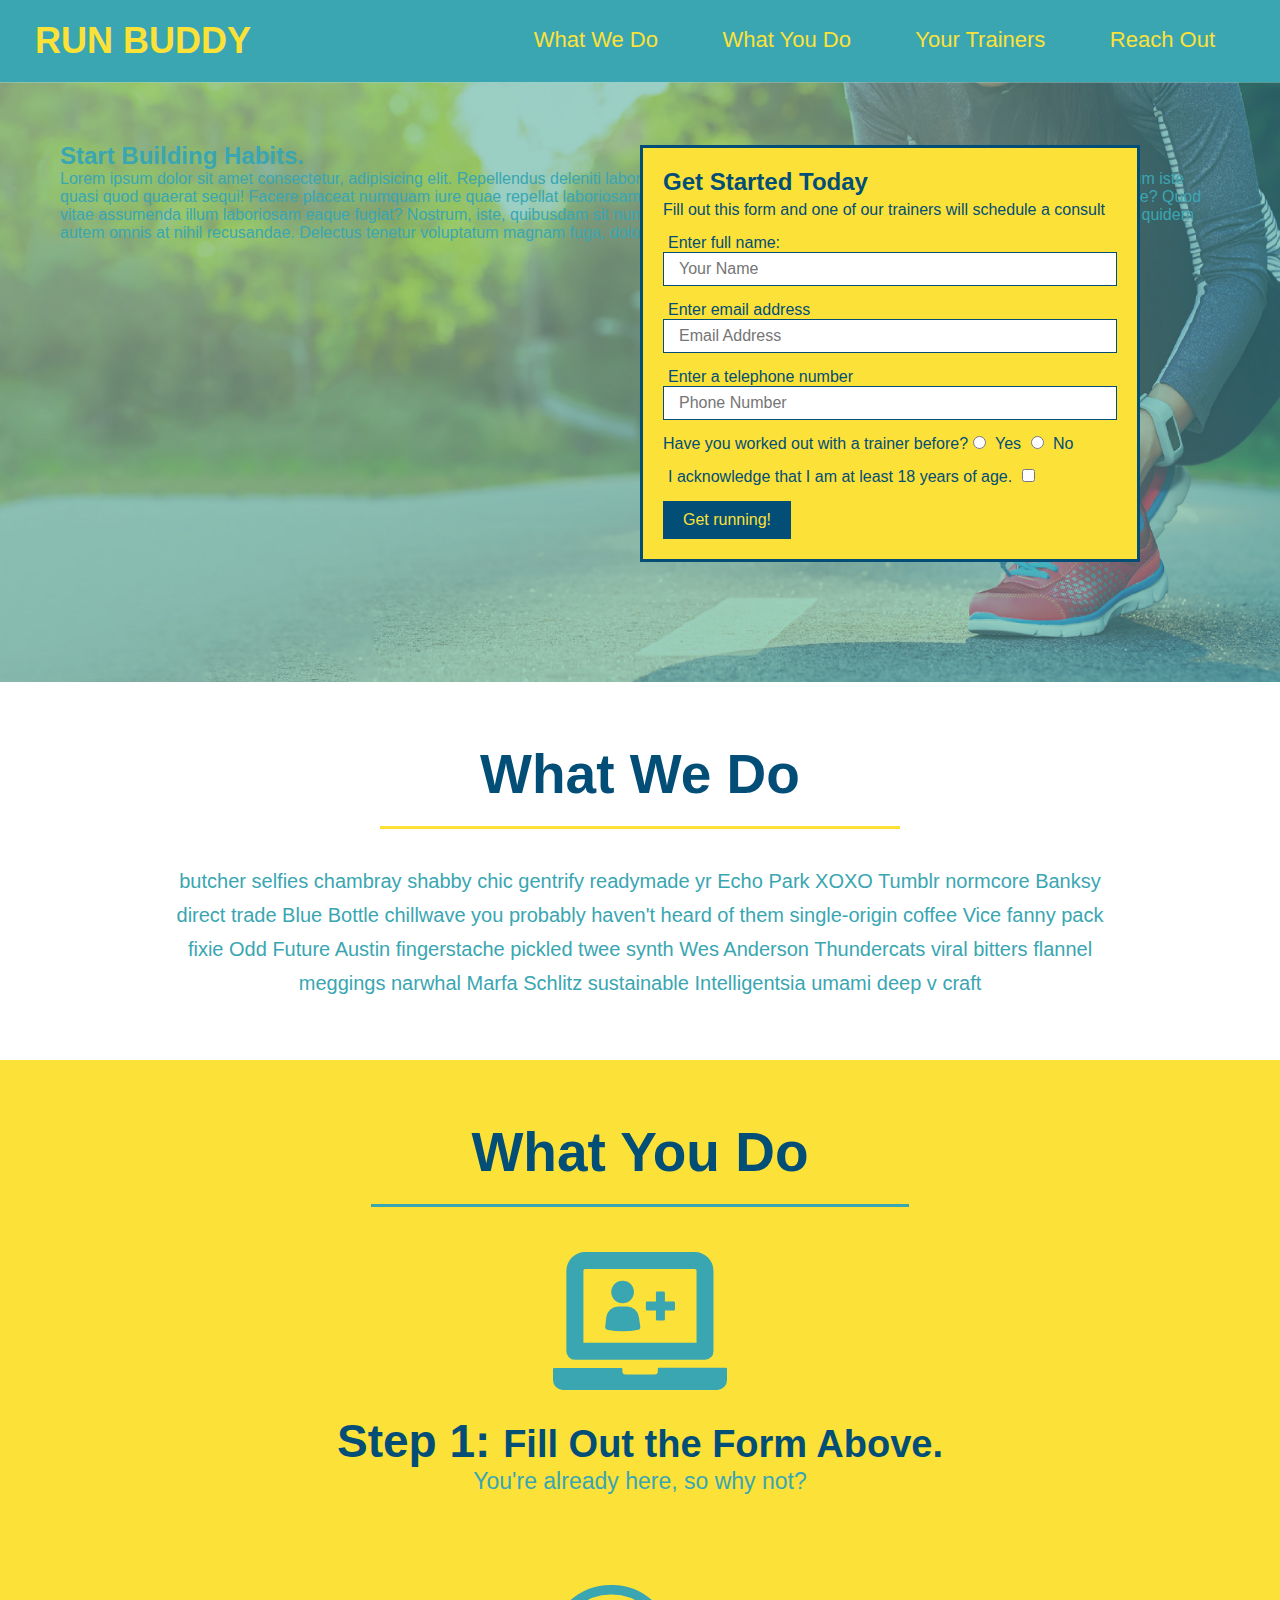
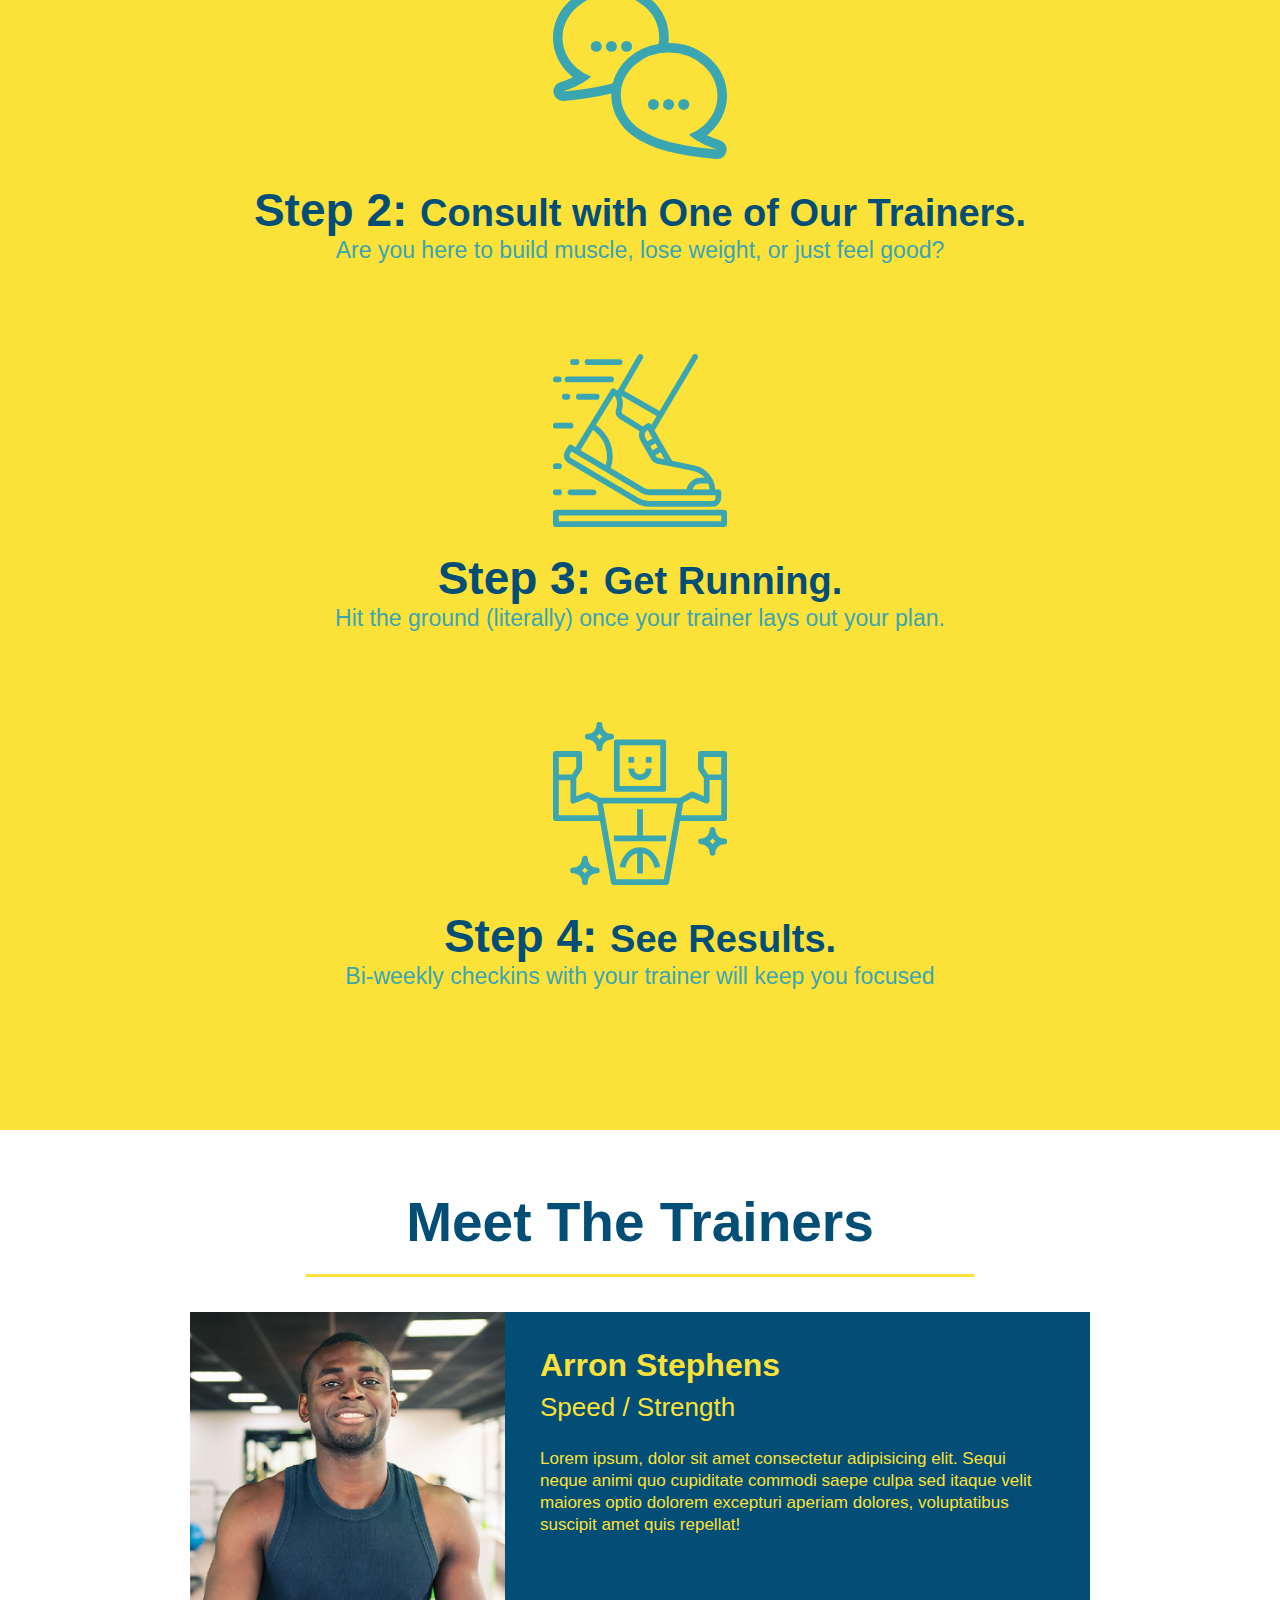
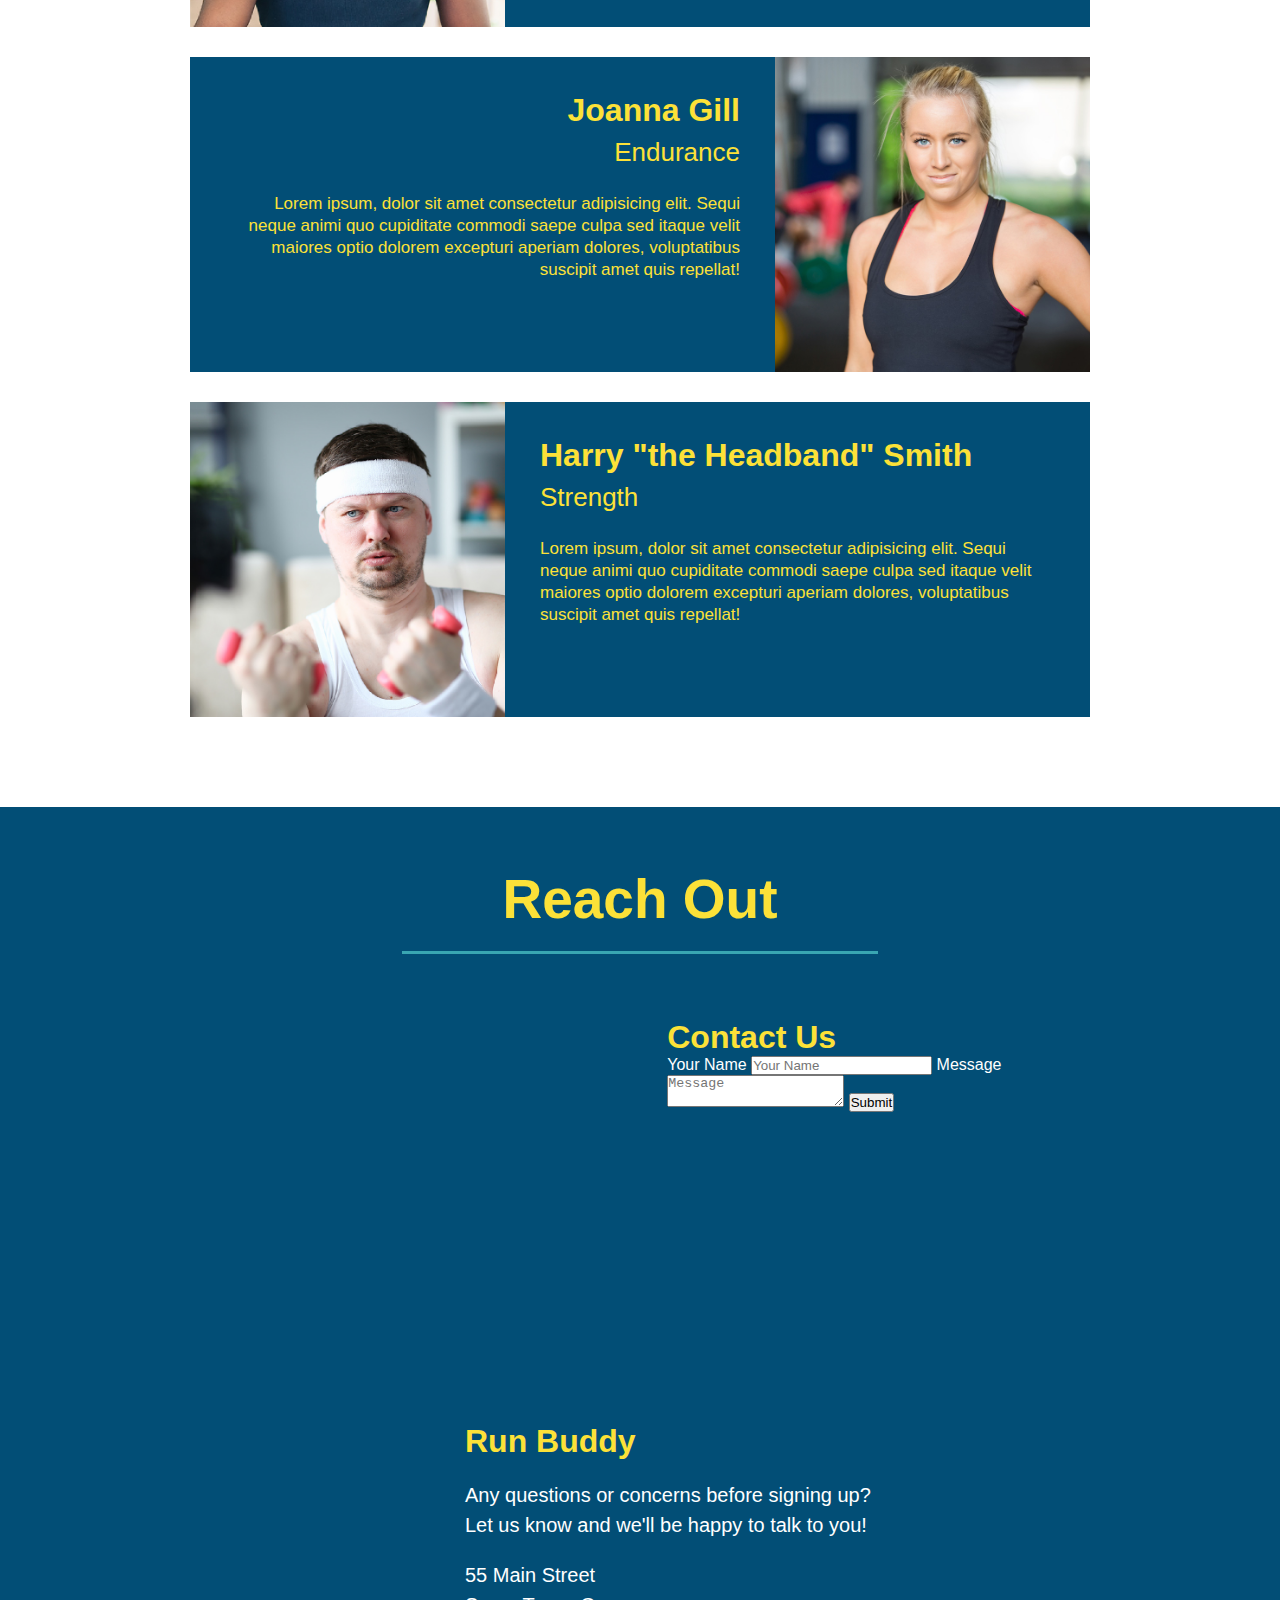
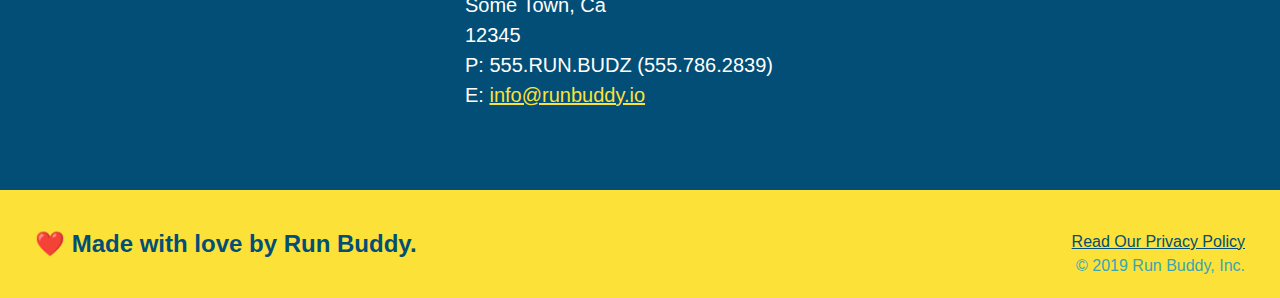
==== commit e4ae4ab2: "add contact form" ====
--- a/index.html
+++ b/index.html
@@ -161,6 +161,18 @@
         allowfullscreen=""
         loading="lazy">
       </iframe>
+      <div class="contact form">
+          <h3>Contact Us</h3>
+          <form>
+              <label for="contact-name">Your Name</label>
+              <input type="text" id="contact-name" placeholder="Your Name" />
+
+              <label for="contact-message">Message</label>
+              <textarea id="contact-message" placeholder="Message"></textarea>
+
+              <button type="submit">Submit</button>
+          </form>
+      </div>
       <div>
         <h3>Run Buddy</h3>
         <p>
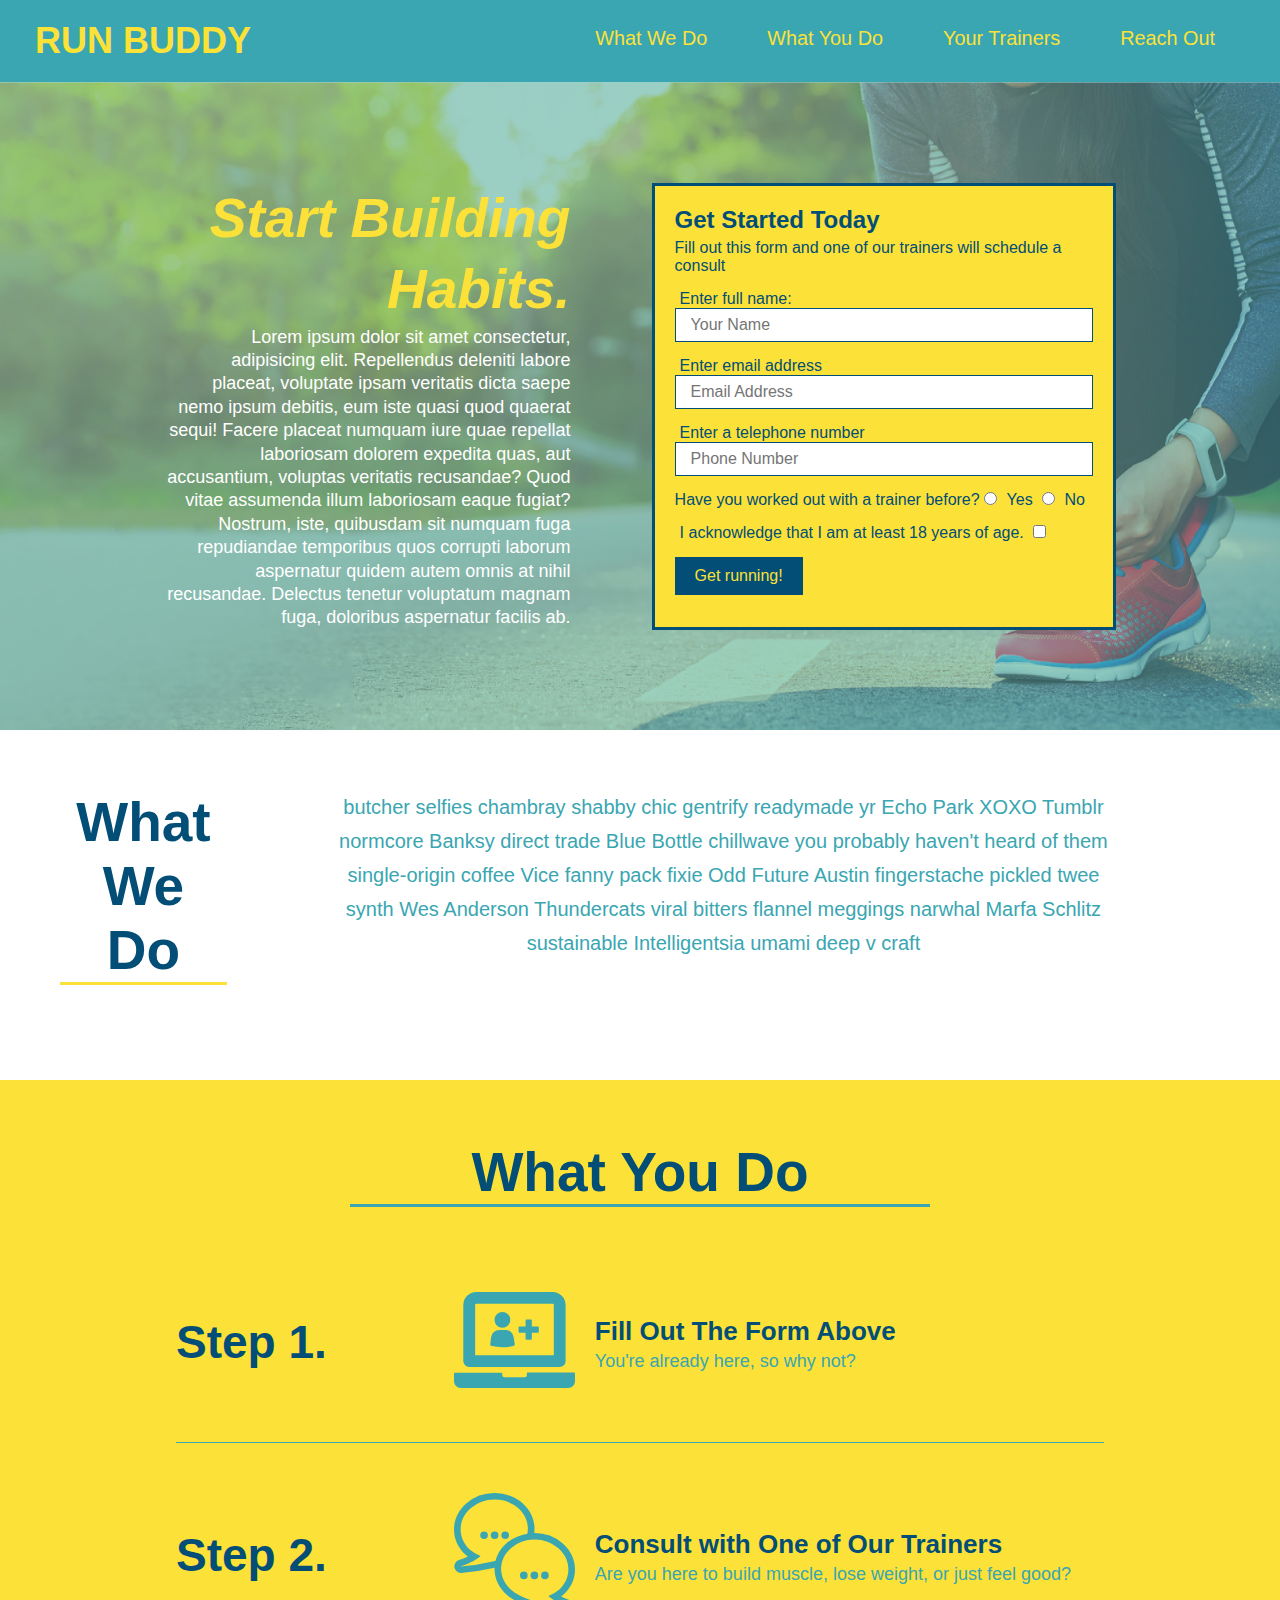
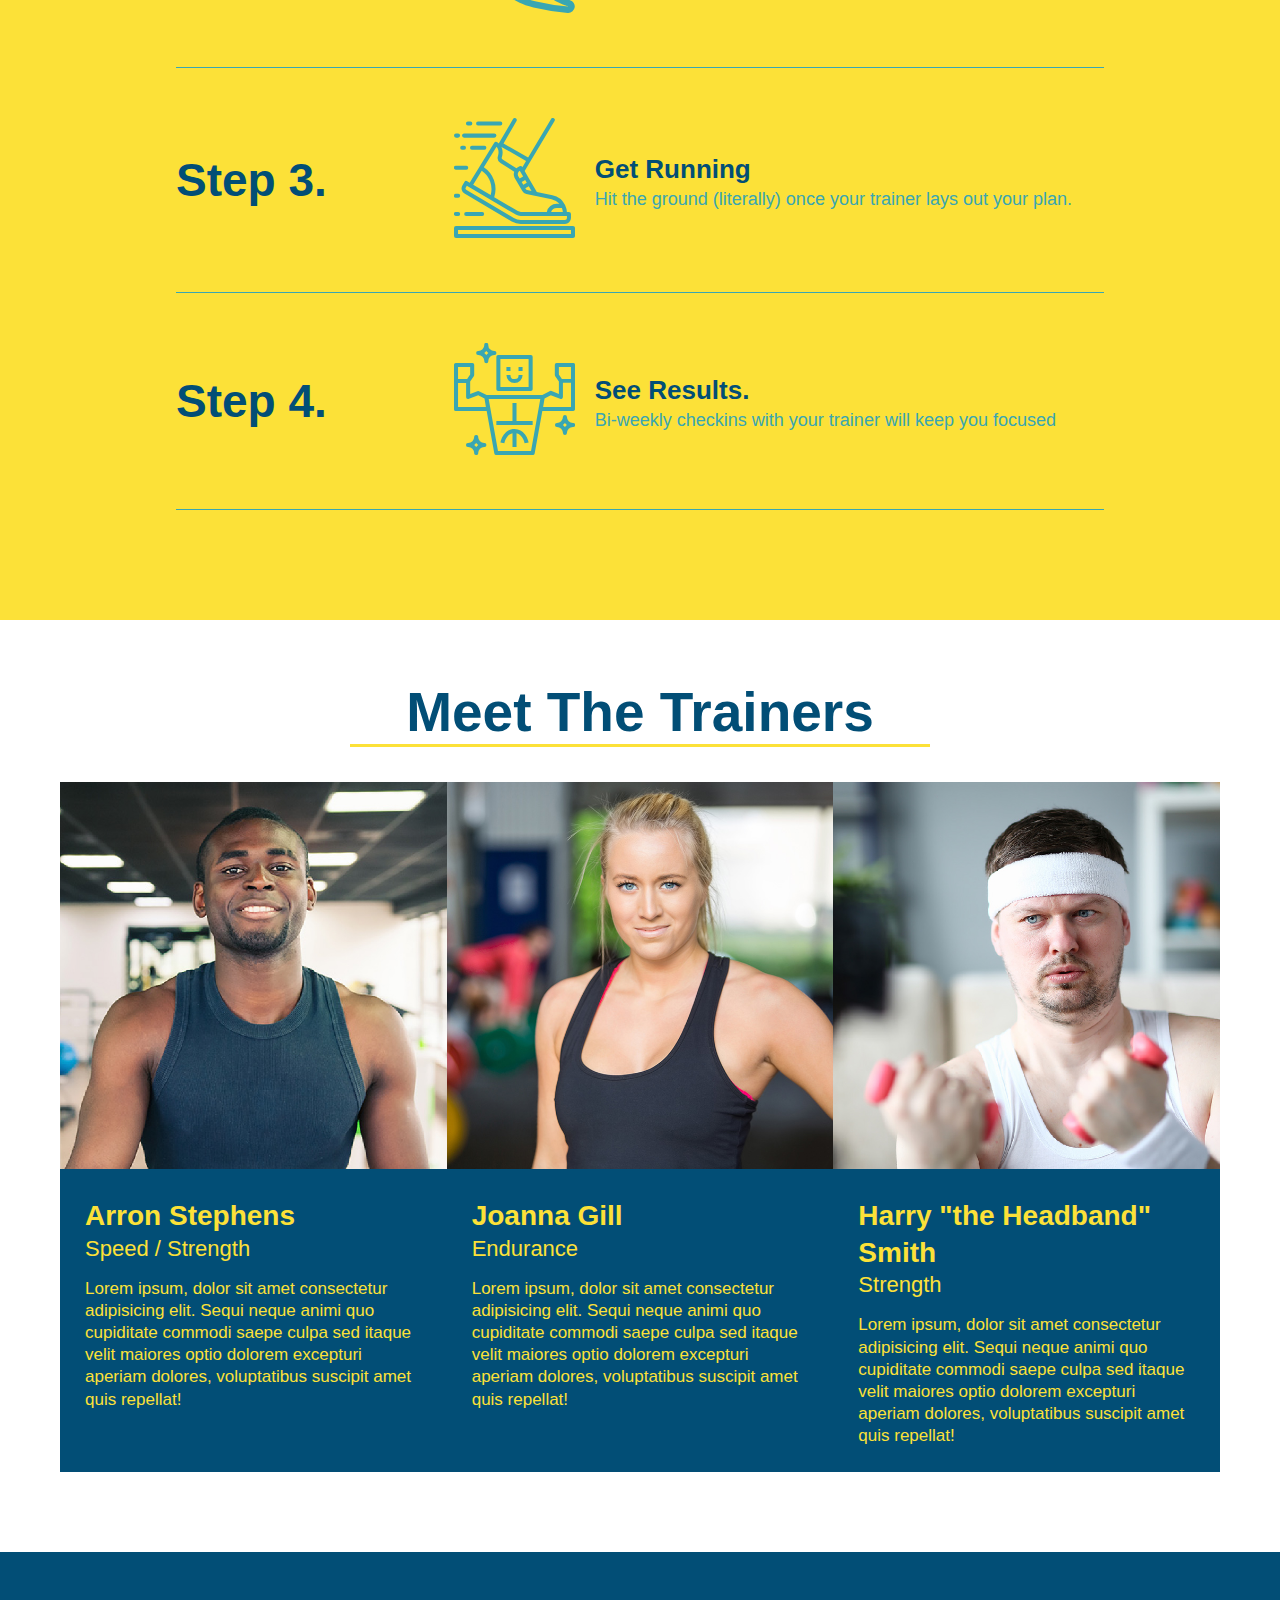
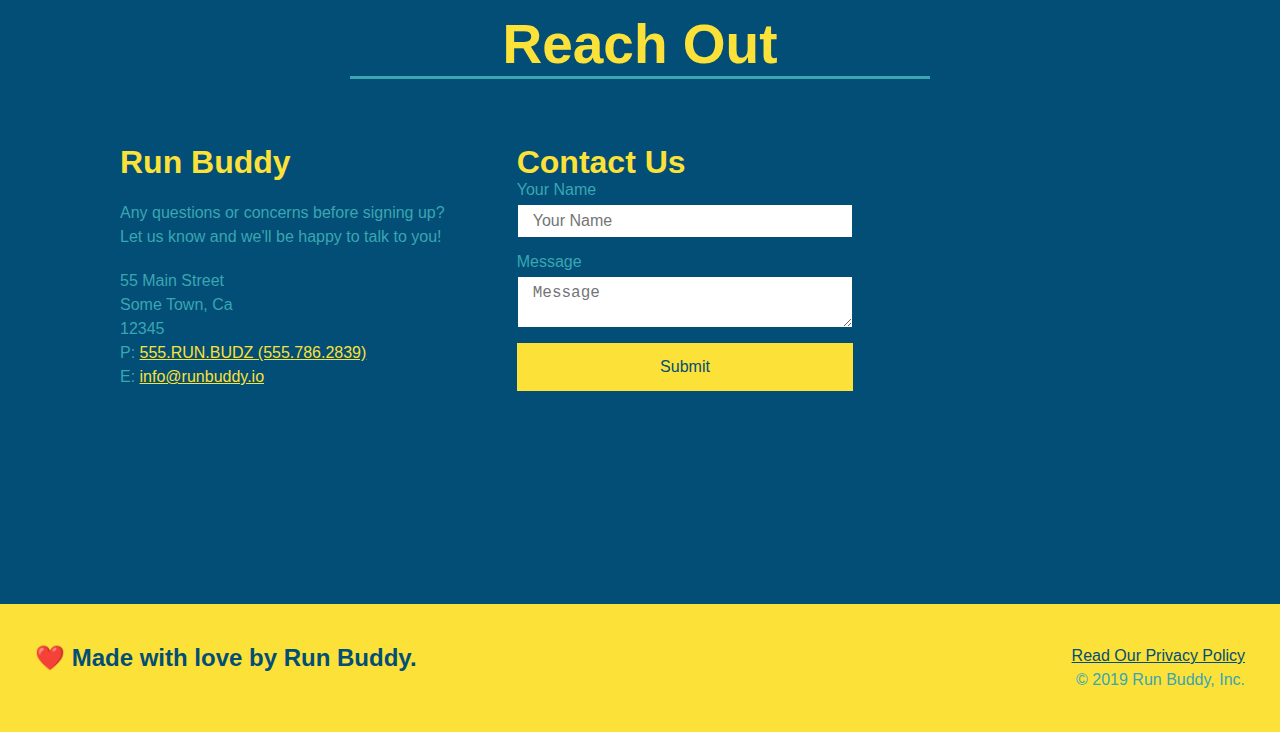
==== commit 74af1d83: "final touches to css" ====
--- a/index.html
+++ b/index.html
@@ -73,52 +73,88 @@
 
 <!-- "what we do" section -->
 <section id="what-we-do" class="intro">
+    <div class="flex-row">
     <h2 class="section-title primary-border">What We Do</h2>
-    <p>
+    <div class="flex-row">
+     <p>
         butcher selfies chambray shabby chic gentrify readymade yr Echo Park XOXO Tumblr normcore Banksy direct trade Blue Bottle chillwave you probably haven't heard of them single-origin coffee Vice fanny pack fixie Odd Future Austin fingerstache pickled twee synth Wes Anderson Thundercats viral bitters flannel meggings narwhal Marfa Schlitz sustainable Intelligentsia umami deep v craft
-    </p>
+     </p>
+     </div>
+    </div>
 </section>
 
 <!-- "what you do" section -->
 <section id="what-you-do" class="steps">
+    <div class="flex-row">
     <h2 class="section-title secondary-border">What You Do</h2>
-
-    <div>
-        <img src="./assets/images/step-1.svg" alt="" />
-        <h3>Step 1: <span>Fill Out the Form Above.</span></h3>
-        <p>You're already here, so why not?</p>
-    </div>
-
-    <div>
-        <img src="./assets/images/step-2.svg" alt="" />
-        <h3>Step 2: <span>Consult with One of Our Trainers.</span></h3>
-        <p>Are you here to build muscle, lose weight, or just feel good?</p>
-    </div>
-
-    <div>
-        <img src="./assets/images/step-3.svg" alt="" />
-        <h3>Step 3: <span>Get Running.</span></h3>
-        <p>Hit the ground (literally) once your trainer lays out your plan.</p>
-    </div>
-
-    <div>
-        <img src="./assets/images/step-4.svg" alt="" />
-        <h3>Step 4: <span>See Results.</span></h3>
-        <p>Bi-weekly checkins with your trainer will keep you focused</p>
+    </div>
+
+    <div class="step">
+        <h3>Step 1.</h3>
+        <div class="step-info">
+            <div class="step-img">
+                <img src="./assets/images/step-1.svg" alt="" />
+            </div>
+            <div class="step-text">
+                <h4>Fill Out The Form Above</h4>
+                <p>You're already here, so why not?</p>
+            </div>
+        </div>
+    </div>
+
+    <div class="step">
+        <h3>Step 2.</h3>
+        <div class="step-info">
+            <div class="step-img">
+                <img src="./assets/images/step-2.svg" alt="" />
+            </div>
+            <div class="step-text">
+                <h4>Consult with One of Our Trainers</h4>
+                <p>Are you here to build muscle, lose weight, or just feel good?</p>
+            </div>
+        </div>
+    </div>
+
+    <div class="step">
+        <h3> Step 3.</h3>
+        <div class="step-info">
+            <div class="step-img">
+                <img src="./assets/images/step-3.svg" alt="" />
+            </div>
+            <div class="step-text">
+                <h4>Get Running</h4>
+                <p>Hit the ground (literally) once your trainer lays out your plan.</p>
+            </div>
+        </div>
+    </div>
+
+    <div class="step">
+        <h3>Step 4.</h3>
+        <div class="step-info">
+            <div class="step-img">
+                <img src="./assets/images/step-4.svg" alt="" />
+            </div>
+            <div class="step-text">
+                <h4>See Results.</h4>
+                <p>Bi-weekly checkins with your trainer will keep you focused</p>
+            </div>
+        </div>
     </div>
 </section>
 
 <!-- "meet the trainers" section -->
-<section id="your-trainers" class="trainers">
+<section id="your-trainers">
+    <div class="flex-row">
     <h2 class="section-title primary-border">
         Meet The Trainers
     </h2>
-
+    </div>
+ <div class="trainers">
     <article class="trainer">
         <img src="./assets/images/trainer-1.jpg" alt="Arron Stephens in his workout clothes, ready to pump iron" />
-        <div class="trainer-bio text-left">
-            <h3>Arron Stephens</h3>
-            <h4>Speed / Strength</h4>
+        <div class="trainer-bio">
+            <h3 class="trainer-name">Arron Stephens</h3>
+            <h4 class="trainer-role">Speed / Strength</h4>
             <p>
                 Lorem ipsum, dolor sit amet consectetur adipisicing elit. Sequi neque animi quo cupiditate commodi saepe culpa sed
       itaque velit maiores optio dolorem excepturi aperiam dolores, voluptatibus suscipit amet quis repellat!
@@ -127,68 +163,74 @@
     </article>
 
     <article class="trainer">
-        <div class="trainer-bio text-right">
-            <h3>Joanna Gill</h3>
-            <h4>Endurance</h4>
+        <img src="./assets/images/trainer-2.jpg" alt="Joanna Gill cooling off after a workout" />
+        <div class="trainer-bio">
+            <h3 class="trainer-name">Joanna Gill</h3>
+            <h4 class="trainer-role">Endurance</h4>
             <p>
                 Lorem ipsum, dolor sit amet consectetur adipisicing elit. Sequi neque animi quo cupiditate commodi saepe culpa sed
                 itaque velit maiores optio dolorem excepturi aperiam dolores, voluptatibus suscipit amet quis repellat!
             </p>
         </div>
-        <img src="./assets/images/trainer-2.jpg" alt="Joanna Gill cooling off after a workout" />
     </article>
 
     <article class="trainer">
         <img src="./assets/images/trainer-3.jpg" alt="Harry Smith wearing a headband and lifting comically small pink weights" />
-        <div class="trainer-bio text-left">
-            <h3>Harry "the Headband" Smith</h3>
-            <h4>Strength</h4>
+        <div class="trainer-bio">
+            <h3 class="trainer-name">Harry "the Headband" Smith</h3>
+            <h4 class="trainer-role">Strength</h4>
             <p>
                 Lorem ipsum, dolor sit amet consectetur adipisicing elit. Sequi neque animi quo cupiditate commodi saepe culpa sed
                 itaque velit maiores optio dolorem excepturi aperiam dolores, voluptatibus suscipit amet quis repellat!
             </p>
         </div>
     </article>
+ </div>
 </section>
 
 <!-- "reach out" section -->
 <section id="reach-out" class="contact">
+    <div class="flex-row">
     <h2 class="section-title secondary-border">Reach Out</h2>
+    </div>
+
     <div class="contact-info">
-      <iframe 
-        src="https://www.google.com/maps/embed?pb=!1m18!1m12!1m3!1d3147.1079747227936!2d-120.42364418397035!3d37.92790791110593!2m3!1f0!2f0!3f0!3m2!1i1024!2i768!4f13.1!3m3!1m2!1s0x8090c49129b6ac57%3A0xb56c7eb95a2cd8bd!2sMain%20St%2C%20California%2095327!5e0!3m2!1sen!2sus!4v1616426329495!5m2!1sen!2sus"
-        style="border:0;" 
-        allowfullscreen=""
-        loading="lazy">
-      </iframe>
-      <div class="contact form">
-          <h3>Contact Us</h3>
-          <form>
+        <div>
+            <h3>Run Buddy</h3>
+            <p>
+              Any questions or concerns before signing up?
+              <br />
+              Let us know and we'll be happy to talk to you!
+            </p>
+        
+            <address>
+              55 Main Street <br />
+              Some Town, Ca <br />
+              12345 <br />
+              P: <a href="tel:555.786.2839">555.RUN.BUDZ (555.786.2839)</a><br />
+              E: <a href="mailto://info@runbuddy.io">info@runbuddy.io</a>
+            </address>
+        
+          </div>
+        
+          <div class="contact-form">
+            <h3>Contact Us</h3>
+            <form>
               <label for="contact-name">Your Name</label>
               <input type="text" id="contact-name" placeholder="Your Name" />
-
+        
               <label for="contact-message">Message</label>
               <textarea id="contact-message" placeholder="Message"></textarea>
-
+        
               <button type="submit">Submit</button>
-          </form>
-      </div>
-      <div>
-        <h3>Run Buddy</h3>
-        <p>
-          Any questions or concerns before signing up?
-          <br />
-          Let us know and we'll be happy to talk to you!
-        </p>
-        <address>
-          55 Main Street <br />
-          Some Town, Ca <br />
-          12345<br />
-          P: 555.RUN.BUDZ (555.786.2839)<br />
-          E: <a href="mailto:info@runbuddy.io">info@runbuddy.io</a>
-        </address>
-      </div>
-    </div>
+            </form>
+          </div>
+        
+          <iframe
+            src="https://www.google.com/maps/embed?pb=!1m14!1m12!1m3!1d12182.30520634488!2d-74.0652613!3d40.2407219!2m3!1f0!2f0!3f0!3m2!1i1024!2i768!4f13.1!5e0!3m2!1sen!2sus!4v1561060983193!5m2!1sen!2sus"
+            frameborder="0" style="border:0" allowfullscreen></iframe>
+        
+        </div>
   </section>
 
 <!-- footer -->
--- a/assets/css/style.css
+++ b/assets/css/style.css
@@ -11,6 +11,9 @@
 header {
     padding: 20px 35px;
     background-color: #39a6b2;
+    display: flex;
+    justify-content: space-between;
+    flex-wrap: wrap;
 }
 
 header h1 {
@@ -18,7 +21,6 @@
     font-size:  36px;
     color: #fce138;
     margin: 0;
-    display: inline;
 }
 
 header a {
@@ -27,34 +29,37 @@
 }
 
 header nav {
-    float: right;
     margin: 7px 0;
 }
 
-header nav ul li {
-    display: inline;
+header nav ul {
+    display: flex;
+    flex-wrap: wrap;
+    justify-content: space-between;
+    align-items: none;
 }
 
 header nav ul li a {
     margin: 0 30px;
     font-weight: lighter;
-    font-size: 22px;
+    font-size: 1.55vw;
 }
 
 footer {
     background: #fce138;
     width: 100%;
     padding: 40px 35px;
+    display: flex;
+    justify-content: space-between;
+    flex-wrap: wrap;
 }
 
 footer h2 {
-    display: inline;
     color: #024e76;
     margin: 0;
 }
 
 footer div {
-    float: right;
     line-height: 1.5;
     text-align: right;
 }
@@ -70,10 +75,11 @@
 /* Hero Style Start */
 .hero {
     background-image: url("../images/hero-bg.jpg");
-    height: 600px;
     background-size: cover;
     background-position: center;
-    position: relative; 
+    display: flex;
+    justify-content:center;
+    flex-wrap: wrap;
 }
 /* Hero Style End */
 
@@ -89,11 +95,9 @@
     border: solid 3px #024e76;
     background-color: #fce138;
     padding: 20px;
-    width: 500px;
-    color: #024e76;
-    position: absolute;
-    bottom: 120px;
-    right: 140px;
+    color: #024e76;
+    width: 40%;
+    margin: 3.5%;
 }
 
 .hero-form h3 {
@@ -117,10 +121,6 @@
 
 .hero-form label {
     margin: 0 5px;
-}
-
-.intro {
-    text-align: center;
 }
 
 .intro p {
@@ -129,20 +129,21 @@
     width: 80%;
     font-size: 20px;
     margin: 0 auto;
+    text-align: center;
 }
 
 .steps {
-    text-align: center;
     background: #fce138;
 }
 
 .section-title {
     font-size: 55px;
     color: #024e76;
-    margin-bottom: 35px;
-    padding: 0 100px 20px 100px;
-    display: inline-block;
     border-bottom: 3px solid;
+    padding-bottom: 20xp;
+    text-align: center;
+    margin: 0 auto 35px auto;
+    width: 50%;
 }
 
 .primary-border {
@@ -153,51 +154,31 @@
     border-color: #39a6b2;
 }
 
-.steps div {
-    margin-bottom: 80px;
-}
-
-.steps img {
-    width: 15%;
-    margin: 10px 0;
-}
-
-.steps h3 {
+.step h3 {
     color: #024e76;
     font-size: 46px;
-    margin-top: 10px;
-}
-
-.steps p {
+    flex: 1 30%;
+}
+
+.step-text p {
     color: #39a6b2;
-    font-size: 23px;
-}
-
-.steps span {
-    font-size: 38px;
-}
-
-.trainers {
-    text-align: center;
+    font-size: 18px;
 }
 
 .trainer {
-    width: 900px;
-    margin: 0 auto 30px auto;
+    margin: 0 auto 20px auto;
     background: #024e76;
     color: #fce138;
-    overflow: auto;
+    flex: 1;
 }
 
 .trainer img {
-    width: 35%;
-    float: left;
+    width: 100%;
 }
 
 .trainer-bio {
-    padding: 35px;
-    float: left;
-    width: 65%;
+    padding: 25px;
+    line-height: 1.3;
 }
 
 .text-left {
@@ -209,24 +190,21 @@
 }
 
 .trainer-bio h3 {
-    font-size: 32px;
-    margin-bottom: 8px;
+    font-size: 28px;
 }
 
 .trainer-bio h4 {
     font-weight: lighter;
-    font-size: 26px;
-    margin-bottom: 25px;
+    font-size: 22px;
+    margin-bottom: 15px;
 }
 
 .trainer-bio p {
     font-size: 17px;
-    line-height: 1.3;
 }
 
 /* REACH OUT STYLES START */
 .contact {
-    text-align: center;
     background: #024e76;
 }
 
@@ -235,7 +213,6 @@
 }
 
 .contact-info iframe {
-    width: 400px;
     height: 400px;
 }
 
@@ -245,7 +222,6 @@
     vertical-align: top;
     text-align: left;
     margin: 30px 0 0 60px;
-    color: white;
 }
 
 .contact-info h3 {
@@ -257,7 +233,7 @@
 .contact-info address {
     margin: 20px 0;
     line-height: 1.5;
-    font-size: 20px;
+    font-size: 16px;
     font-style: normal;
 }
 
@@ -265,4 +241,101 @@
     color: #fce138;
 }
 
-/* REACH OUT STYLES END */+/* REACH OUT STYLES END */
+
+.hero-cta {
+    width: 35%;
+    text-align: right;
+    margin: 3.5%;
+    color: #fff;
+    font-size: 18px;
+    line-height: 1.3;
+}
+
+.hero-cta h2 {
+    font-style: italic;
+    font-size: 55px;
+    color: #fce138;
+}
+
+.flex-row {
+    display: flex;
+}
+
+.step-text h4 {
+    font-size: 26px;
+    line-height: 1.5;
+    color: #024e76
+}
+
+.step {
+    margin: 50px auto;
+    padding-bottom: 50px;
+    width: 80%;
+    border-bottom: 1px solid #39a6b2;
+    display: flex;
+    flex-wrap: wrap;
+    align-items: center;
+    justify-content: space-between;
+}
+
+.step-info {
+    flex: 2 70%;
+    display: flex;
+    flex-wrap: wrap;
+    align-items: center;
+}
+
+.step-img {
+    flex: 1 12%;
+    margin-right: 20px;
+}
+
+.step-text {
+    flex: 12;
+}
+
+.step-img img {
+    max-width: 100%;
+}
+
+.trainers {
+    width: 100%;
+    margin: 0 auto;
+    display: flex;
+    flex-wrap: wrap;
+    justify-content: space-around;
+}
+
+.contact-info {
+    display: flex;
+    justify-content: space-between;
+    flex-wrap: wrap;
+}
+
+.contact-info > * {
+    flex: 1;
+    margin: 15px;
+}
+
+.contact-form input,
+.contact-form textarea {
+    border: 1px solid #024e76;
+    display: block;
+    padding: 7px 15px;
+    font-size: 16px;
+    color: #024e76;
+    width: 100%;
+    margin-bottom: 15px;
+    margin-top: 5px;
+}
+
+.contact-form button {
+    width: 100%;
+    border: none;
+    background: #fce138;
+    color: #024e76;
+    text-align: center;
+    padding: 15px 0;
+    font-size: 16px;
+}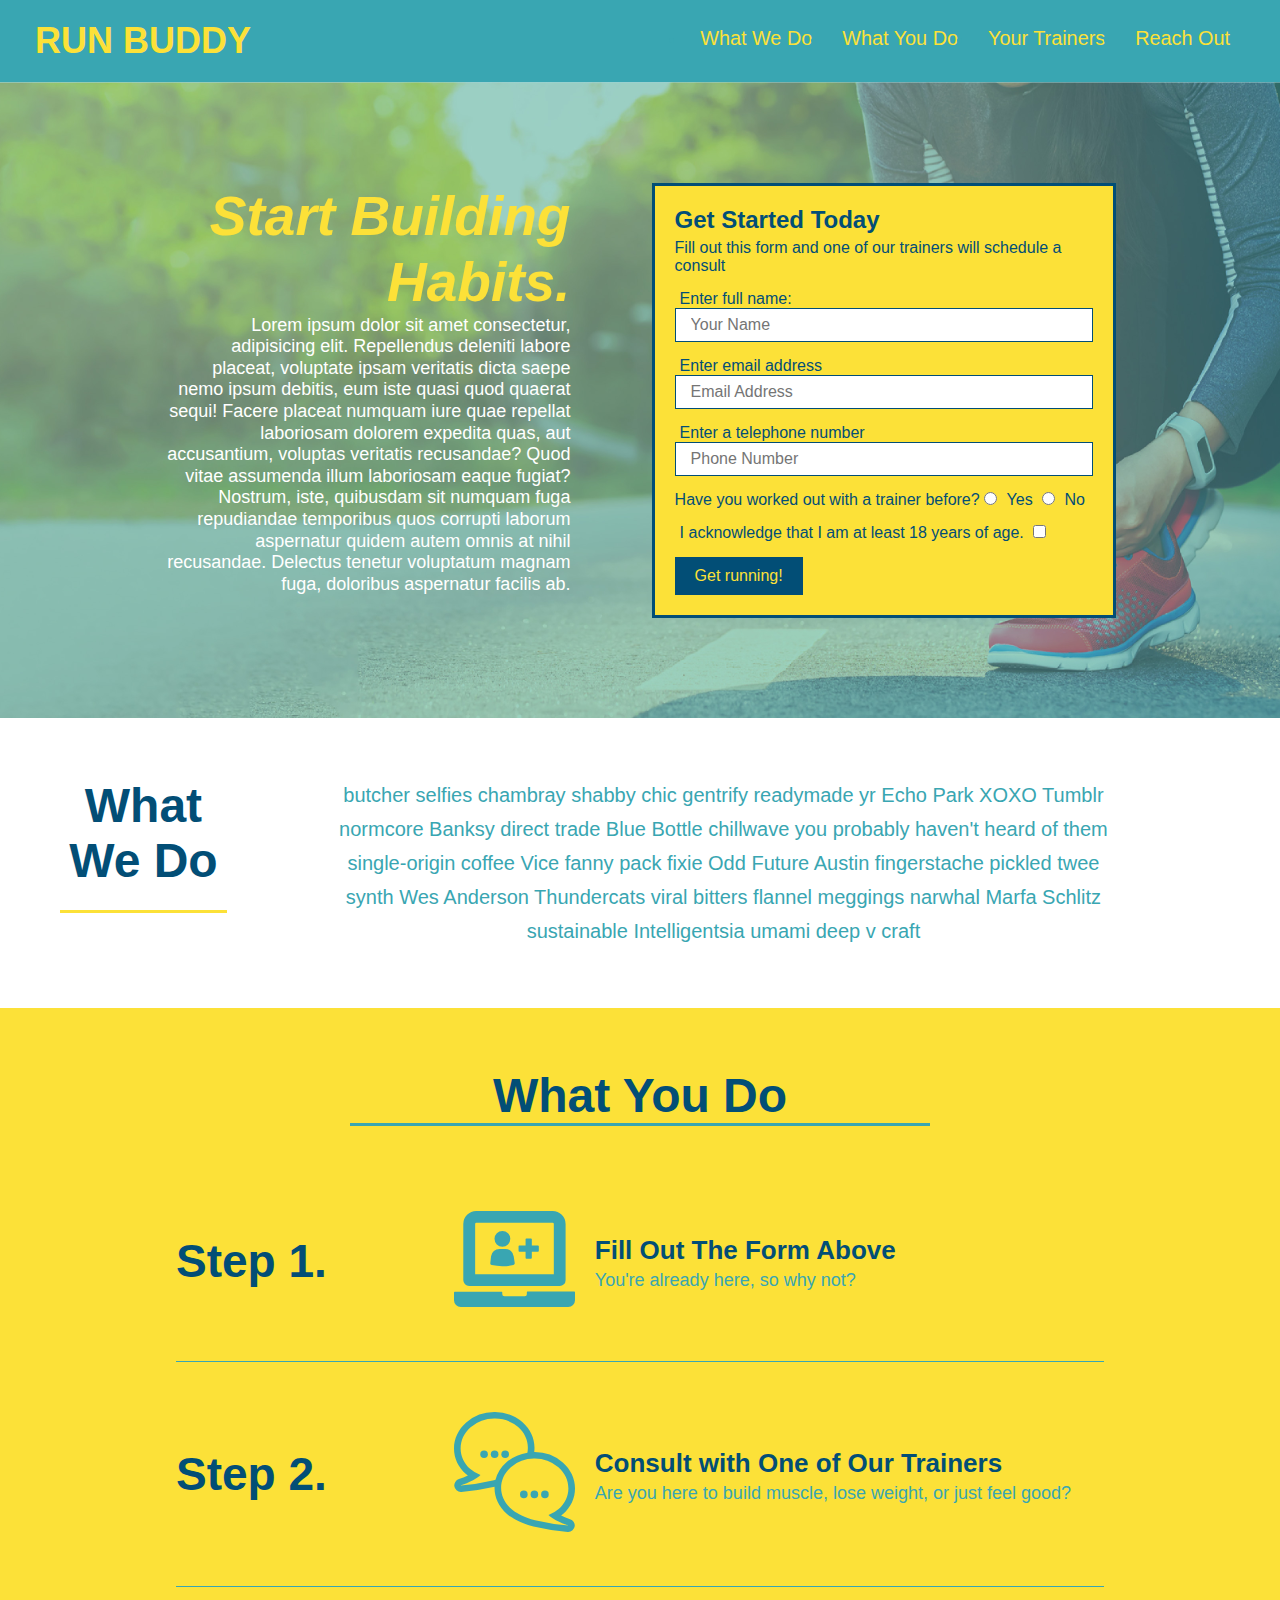
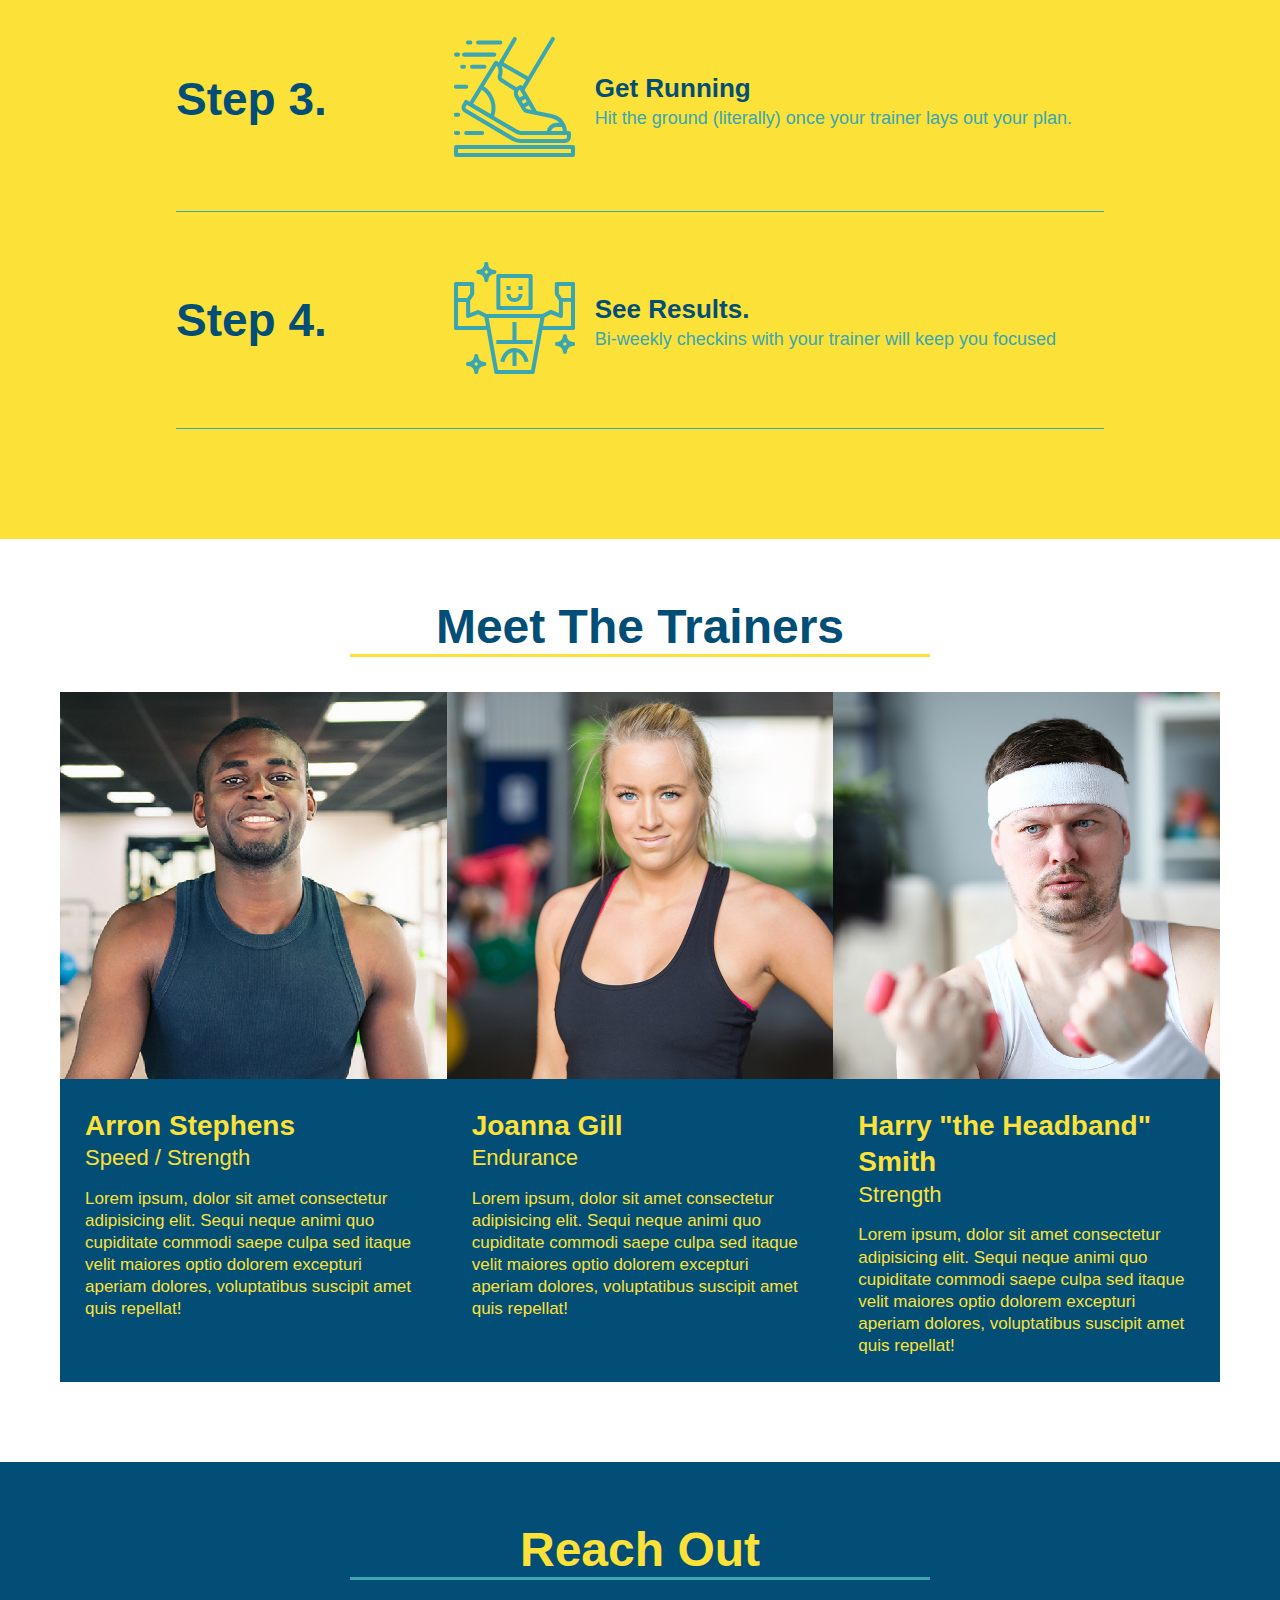
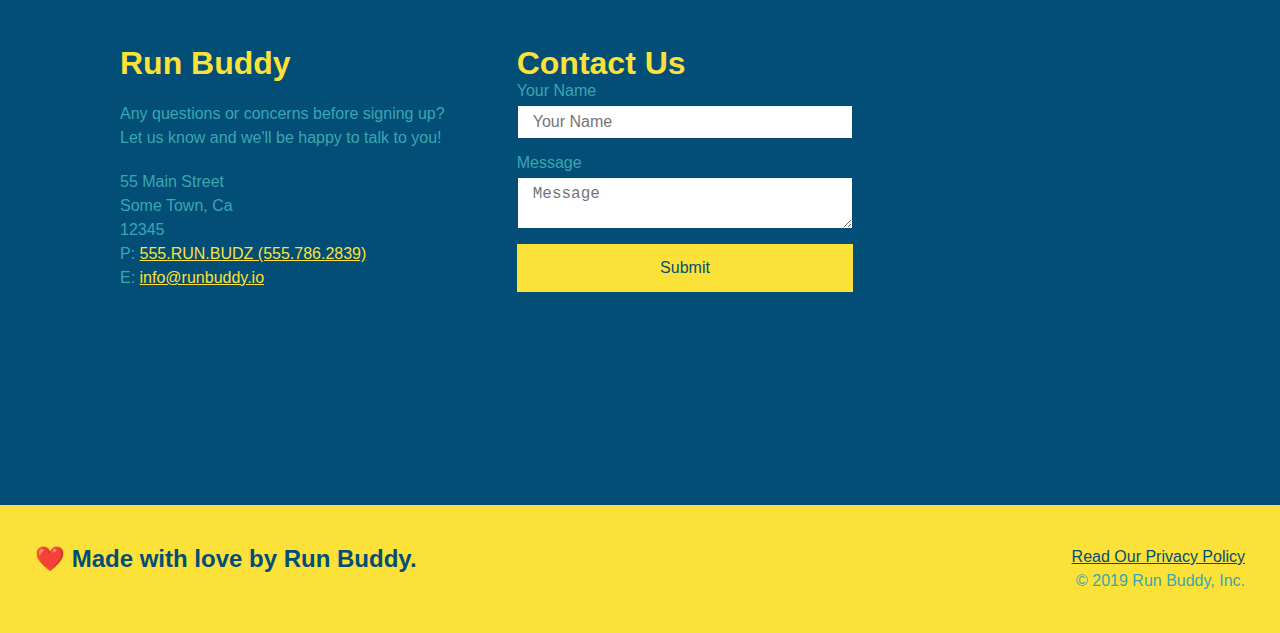
==== commit 5efcd6bc: "media queries update" ====
--- a/index.html
+++ b/index.html
@@ -4,6 +4,7 @@
     <meta charset="UTF-8">
     <title>Run Buddy</title>
     <link rel="stylesheet" href="./assets/css/style.css" />
+    <meta name="viewport" content="width=device-width, initial-scale=1.0" />
 </head>
 <body>
   <div>
--- a/assets/css/style.css
+++ b/assets/css/style.css
@@ -40,7 +40,7 @@
 }
 
 header nav ul li a {
-    margin: 0 30px;
+    padding: 10px 15px;
     font-weight: lighter;
     font-size: 1.55vw;
 }
@@ -80,6 +80,7 @@
     display: flex;
     justify-content:center;
     flex-wrap: wrap;
+    align-items: flex-start;
 }
 /* Hero Style End */
 
@@ -137,7 +138,7 @@
 }
 
 .section-title {
-    font-size: 55px;
+    font-size: 48px;
     color: #024e76;
     border-bottom: 3px solid;
     padding-bottom: 20xp;
@@ -249,7 +250,7 @@
     margin: 3.5%;
     color: #fff;
     font-size: 18px;
-    line-height: 1.3;
+    line-height: 1.2;
 }
 
 .hero-cta h2 {
@@ -338,4 +339,9 @@
     text-align: center;
     padding: 15px 0;
     font-size: 16px;
+}
+
+/* MEDIA QUERY FOR SMALLER DESKTOP SCREENS AND SMALLER */
+@media screen and (max-width: 980px) {
+    
 }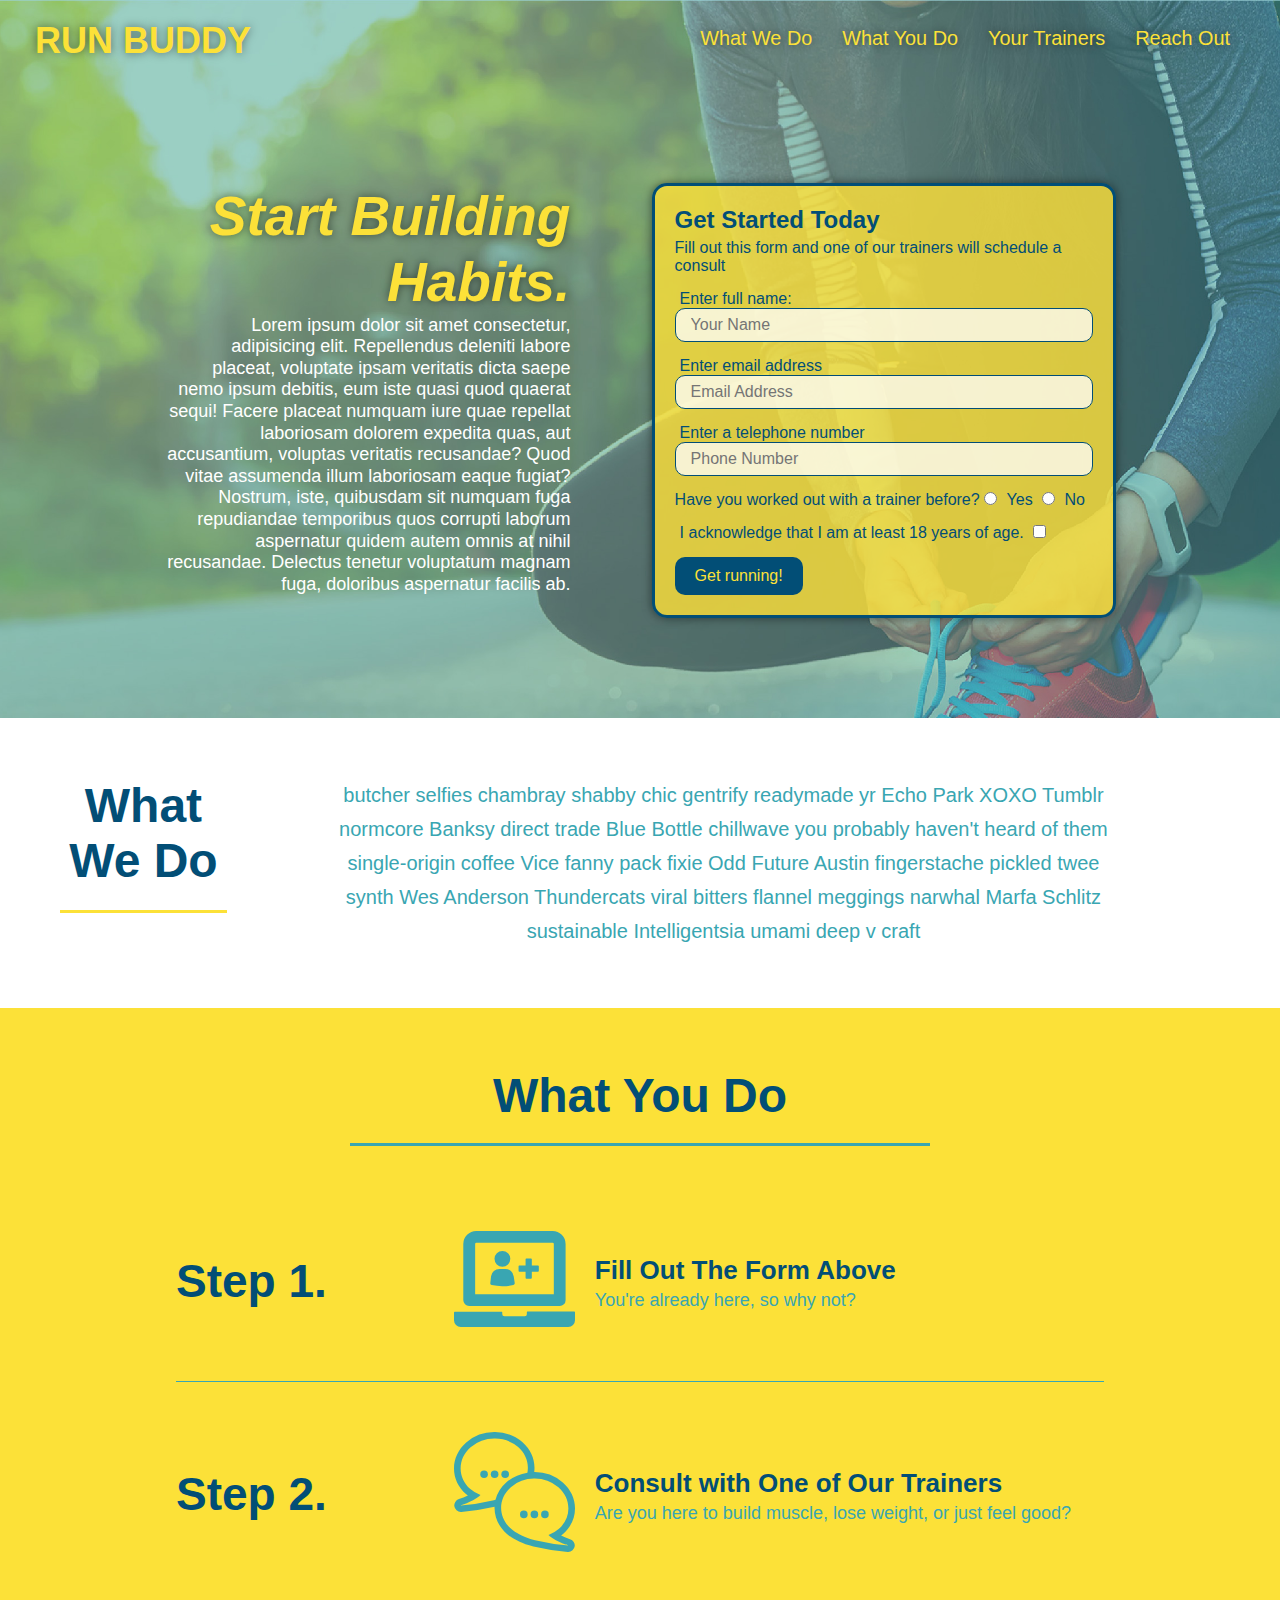
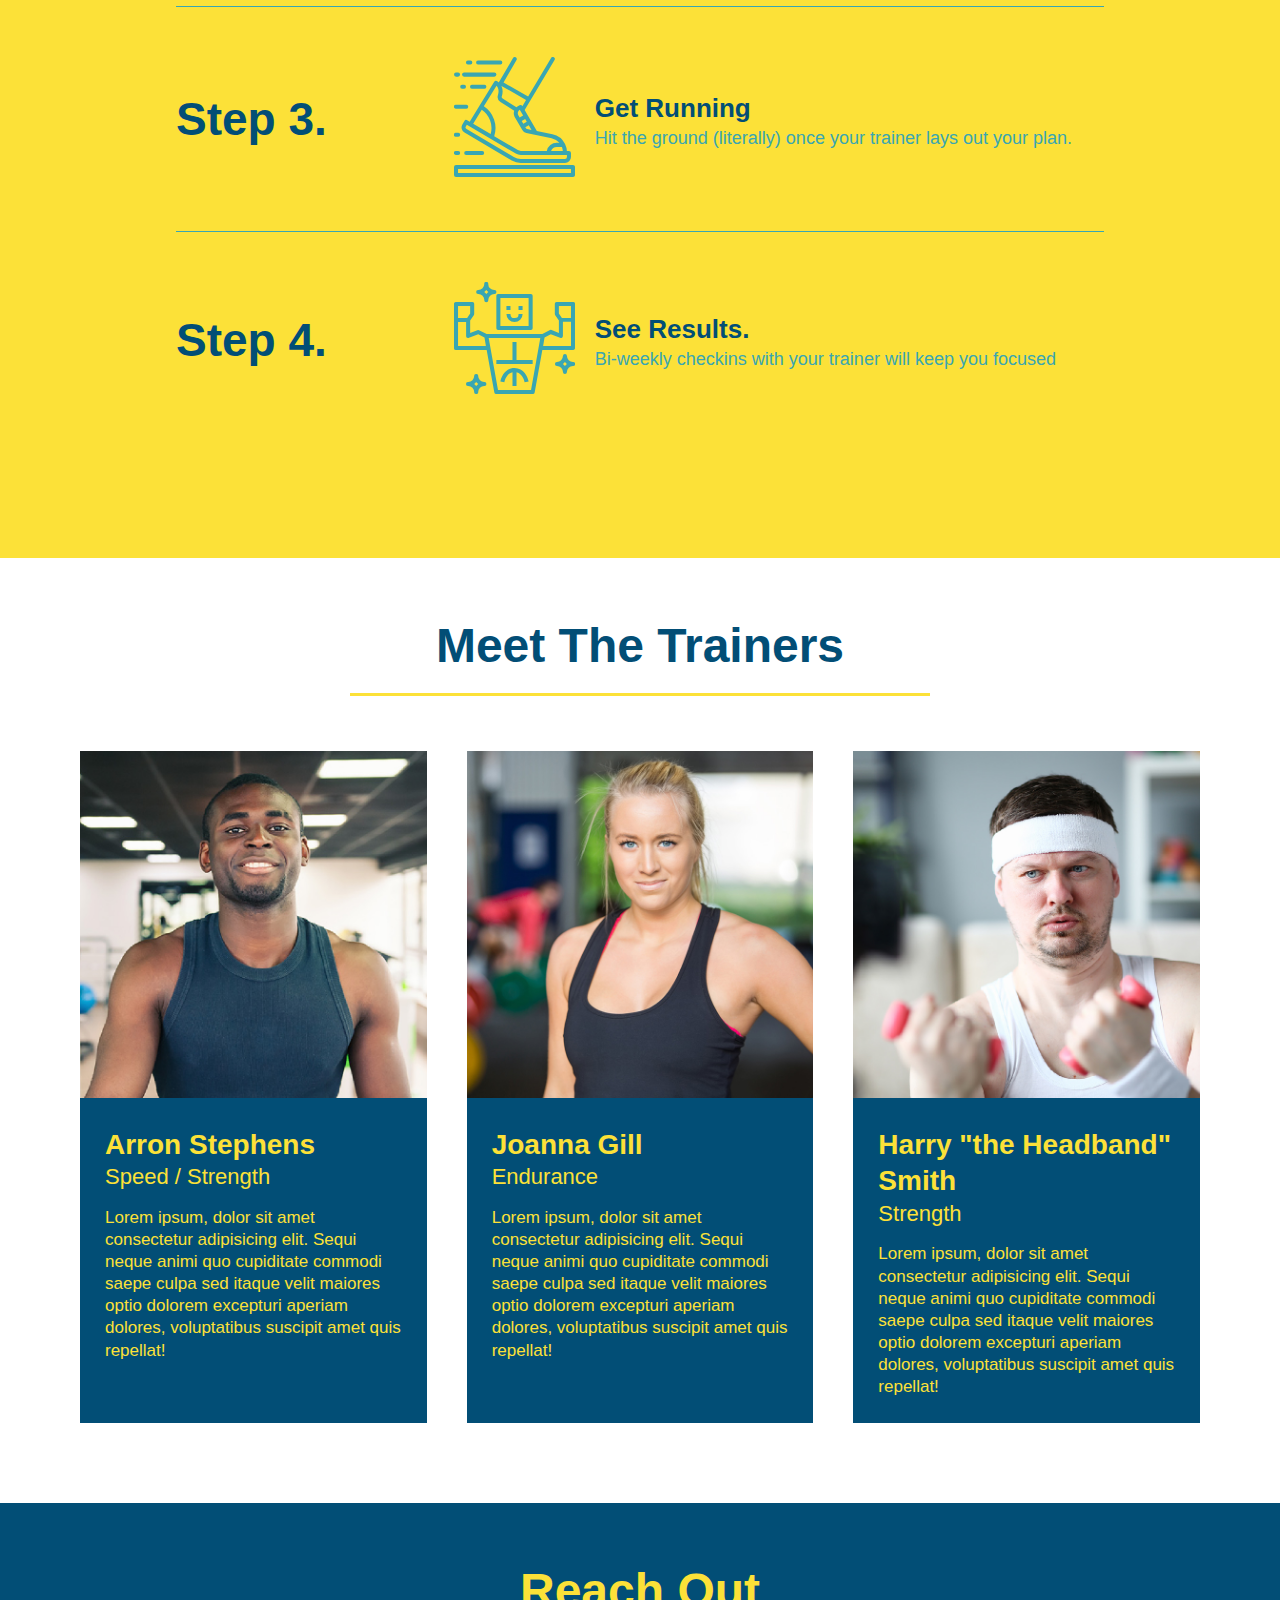
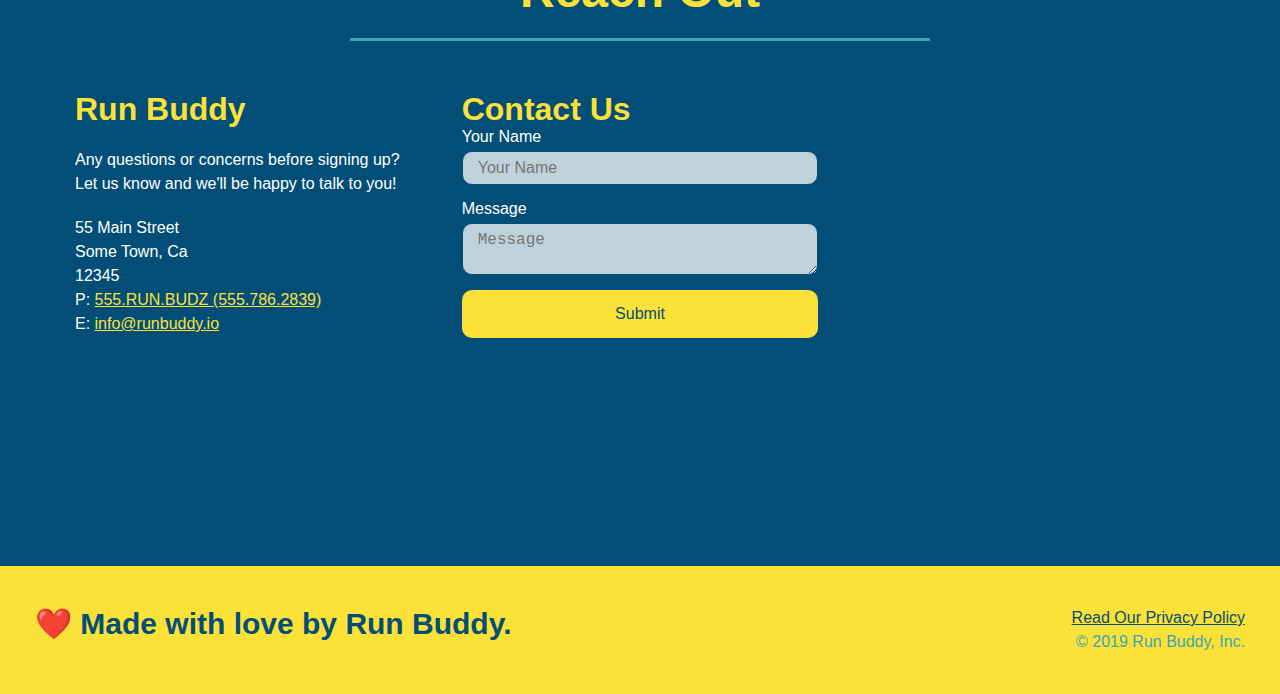
==== commit 25140db4: "final touches css" ====
--- a/index.html
+++ b/index.html
@@ -54,16 +54,22 @@
             <input type="tel" placeholder="Phone Number" name="phone" idk="phone" class="form-input">
             <p>
                 Have you worked out with a trainer before?
-                <input type="radio" name="trainer-confirm" id="trainer-yes" />
-                <label for="trainer-yes">Yes</label>
-                <input type="radio" name="trainer-confirm" id="trainer-no" />
-                <label for="trainer-no">No</label>
-            </p>
-            <p>
-                <label for="checkbox" >
+                <span>
+                 <input type="radio" name="trainer-confirm" id="trainer-yes" />
+                 <label for="trainer-yes">Yes</label>
+                </span>
+                <span>
+                 <input type="radio" name="trainer-confirm" id="trainer-no" />
+                 <label for="trainer-no">No</label>
+                </span>
+            </p>
+            <p>
+                <span>
+                 <label for="checkbox" >
                     I acknowledge that I am at least 18 years of age.
-                </label>
-                <input type="checkbox" name="age-confirm" id="checkbox" />
+                 </label>
+                 <input type="checkbox" name="age-confirm" id="checkbox" />
+                </span>
             </p>
             <button type="submit">
                 Get running!
--- a/assets/css/style.css
+++ b/assets/css/style.css
@@ -1,275 +1,228 @@
 * {
+    box-sizing: border-box;
     margin: 0;
     padding: 0;
-    box-sizing: border-box;
-}
-body {
+  }
+  
+  body {
     color: #39a6b2;
     font-family: Helvetica, Arial, sans-serif;
-}
-
-header {
+  }
+  
+  
+  /* HEADER / NAV BAR STYLES START */
+  
+  header {
     padding: 20px 35px;
     background-color: #39a6b2;
     display: flex;
     justify-content: space-between;
     flex-wrap: wrap;
-}
-
-header h1 {
+    position: sticky;
+    position: -webkit-sticky;
+    top: 0;
+    background-image: url("../images/hero-bg.jpg");
+    background-size: cover;
+    background-attachment: fixed;
+    background-position: 80%;
+  }
+  
+  header h1 {
     font-weight: bold;
-    font-size:  36px;
-    color: #fce138;
     margin: 0;
-}
-
-header a {
+    font-size: 36px;
+    color: #fce138;
+    text-shadow: 0 0 10px rgba(0, 0, 0, 0.5);
+  }
+  
+  header a {
     text-decoration: none;
     color: #fce138;
-}
-
-header nav {
+  }
+  
+  header nav {
     margin: 7px 0;
-}
-
-header nav ul {
+  }
+  
+  header nav ul {
     display: flex;
     flex-wrap: wrap;
     justify-content: space-between;
-    align-items: none;
-}
-
-header nav ul li a {
+    align-items: center;
+    list-style: none;
+  }
+  
+  header nav ul li a {
     padding: 10px 15px;
     font-weight: lighter;
     font-size: 1.55vw;
-}
-
-footer {
+    text-shadow: 0 0 10px rgba(0, 0, 0, 0.5);
+  }
+  
+  header nav ul li a:hover {
     background: #fce138;
+    color: #024e76;
+    border-radius: 15px;
+    text-shadow: none;
+  }
+  
+  /* HEADER / NAVBAR STYLES END */
+  
+  
+  
+  /* FOOTER STYLES START */
+  footer {
+    background: #fce138;
+    padding: 40px 35px;
+    display: flex;
+    justify-content: space-between;
+    flex-wrap: wrap;
     width: 100%;
-    padding: 40px 35px;
-    display: flex;
-    justify-content: space-between;
-    flex-wrap: wrap;
-}
-
-footer h2 {
-    color: #024e76;
+  }
+  
+  footer h2 {
+    color: #024e76;
+    font-size: 30px;
     margin: 0;
-}
-
-footer div {
+  }
+  
+  footer div {
     line-height: 1.5;
     text-align: right;
-}
-
-footer a {
-    color:#024e76;
-}
-
-section {
+  }
+  
+  footer a {
+    color: #024e76;
+  }
+  /* END FOOTER STYLES */
+  
+  /* STYLE ALL SECTION TAGS */
+  section {
     padding: 60px;
-}
-
-/* Hero Style Start */
-.hero {
-    background-image: url("../images/hero-bg.jpg");
+  }
+  
+  /* HERO STYLES START */
+  .hero {
+    background-image: url('../images/hero-bg.jpg');
     background-size: cover;
-    background-position: center;
-    display: flex;
-    justify-content:center;
+    display: flex;
+    justify-content: center;
     flex-wrap: wrap;
     align-items: flex-start;
-}
-/* Hero Style End */
-
-.hero-form button {
-    color: #fce138;
-    background-color: #024e76;
-    border: none;
-    padding: 10px 20px;
-    font-size: 16px;
-}
-
-.hero-form {
-    border: solid 3px #024e76;
-    background-color: #fce138;
-    padding: 20px;
-    color: #024e76;
-    width: 40%;
-    margin: 3.5%;
-}
-
-.hero-form h3 {
-    font-size: 24px;
-    margin: 0;
-}
-
-.hero-form p {
-    margin: 5px 0 15px 0;
-}
-
-.form-input {
-    border: 1px solid #024e76;
-    display: block;
-    padding: 7px 15px;
-    font-size: 16px;
-    color: #024e76;
-    width: 100%;
-    margin-bottom: 15px;
-}
-
-.hero-form label {
-    margin: 0 5px;
-}
-
-.intro p {
-    line-height: 1.7;
-    color: #39a6b2;
-    width: 80%;
-    font-size: 20px;
-    margin: 0 auto;
-    text-align: center;
-}
-
-.steps {
-    background: #fce138;
-}
-
-.section-title {
-    font-size: 48px;
-    color: #024e76;
-    border-bottom: 3px solid;
-    padding-bottom: 20xp;
-    text-align: center;
-    margin: 0 auto 35px auto;
-    width: 50%;
-}
-
-.primary-border {
-    border-color: #fce138;
-}
-
-.secondary-border {
-    border-color: #39a6b2;
-}
-
-.step h3 {
-    color: #024e76;
-    font-size: 46px;
-    flex: 1 30%;
-}
-
-.step-text p {
-    color: #39a6b2;
-    font-size: 18px;
-}
-
-.trainer {
-    margin: 0 auto 20px auto;
-    background: #024e76;
-    color: #fce138;
-    flex: 1;
-}
-
-.trainer img {
-    width: 100%;
-}
-
-.trainer-bio {
-    padding: 25px;
-    line-height: 1.3;
-}
-
-.text-left {
-    text-align: left;
-}
-
-.text-right {
-    text-align: right;
-}
-
-.trainer-bio h3 {
-    font-size: 28px;
-}
-
-.trainer-bio h4 {
-    font-weight: lighter;
-    font-size: 22px;
-    margin-bottom: 15px;
-}
-
-.trainer-bio p {
-    font-size: 17px;
-}
-
-/* REACH OUT STYLES START */
-.contact {
-    background: #024e76;
-}
-
-.contact h2 {
-    color: #fce138;
-}
-
-.contact-info iframe {
-    height: 400px;
-}
-
-.contact-info div {
-    width: 410px;
-    display: inline-block;
-    vertical-align: top;
-    text-align: left;
-    margin: 30px 0 0 60px;
-}
-
-.contact-info h3 {
-    color: #fce138;
-    font-size: 32px;
-}
-
-.contact-info p, 
-.contact-info address {
-    margin: 20px 0;
-    line-height: 1.5;
-    font-size: 16px;
-    font-style: normal;
-}
-
-.contact-info a {
-    color: #fce138;
-}
-
-/* REACH OUT STYLES END */
-
-.hero-cta {
+    background-attachment: fixed;
+    background-position: 80%;
+  }
+  
+  .hero-cta {
     width: 35%;
     text-align: right;
     margin: 3.5%;
     color: #fff;
     font-size: 18px;
     line-height: 1.2;
-}
-
-.hero-cta h2 {
+  }
+  
+  .hero-cta h2 {
     font-style: italic;
     font-size: 55px;
     color: #fce138;
-}
-
-.flex-row {
-    display: flex;
-}
-
-.step-text h4 {
-    font-size: 26px;
-    line-height: 1.5;
-    color: #024e76
-}
-
-.step {
+    text-shadow: 0 0 10px rgba(0, 0, 0, 0.5);
+  }
+  
+  .hero-form {
+    border: 3px solid #024e76;
+    background-color: rgba(255, 225, 56, 0.8);
+    padding: 20px;
+    color: #024e76;
+    width: 40%;
+    margin: 3.5%;
+    border-radius: 15px;
+    box-shadow: 0 0 10px rgba(0, 0, 0, 0.5);
+  }
+  
+  .hero-form button:hover {
+    background-color: #39a6b2;  
+  }
+  
+  .hero-form h3 {
+    font-size: 24px;
+    margin: 0;
+  }
+  .hero-form p {
+    margin: 5px 0 15px 0;
+  }
+  
+  .form-input {
+    border: 1px solid #024e76;
+    display: block;
+    padding: 7px 15px;
+    font-size: 16px;
+    color: #024e76;
+    width: 100%;
+    margin-bottom: 15px; 
+    border-radius: 10px;
+    background-color: rgba(255,255,255, 0.75);
+  }
+  
+  .form-input:focus {
+    background-color: rgba(255,255,255, 1);
+    outline: none;
+  }
+  
+  .hero-form label {
+    margin: 0 5px;
+  }
+  
+  .hero-form button {
+    color: #fce138;
+    background-color: #024e76;
+    border: none;
+    padding: 10px 20px;
+    font-size: 16px;
+    border-radius: 10px;
+  } 
+  /* HERO STYLES END */
+  
+  
+  /* SECTION TITLE STYLES START */
+  .section-title {
+    font-size: 48px;
+    border-bottom: 3px solid;
+    color: #024e76;
+    padding-bottom: 20px;
+    text-align: center;
+    margin: 0 auto 35px auto;
+    width: 50%;
+  }
+  
+  .primary-border {
+    border-color: #fce138;
+  }
+  
+  .secondary-border {
+    border-color: #39a6b2;
+  }
+  /* SECTION TITLE STYLES END */
+  
+  /* WHAT WE DO STYLES */
+  
+  .intro p {
+    line-height: 1.7;
+    color: #39a6b2;
+    width: 80%;
+    margin: 0 auto;
+    font-size: 20px;
+    text-align: center;
+  }
+  /* WHAT YOU DO STYLES END */
+  
+  
+  /* WHAT YOU DO STYLES START */
+  .steps { 
+    background: #fce138;
+  }
+  
+  .step {
     margin: 50px auto;
     padding-bottom: 50px;
     width: 80%;
@@ -278,49 +231,131 @@
     flex-wrap: wrap;
     align-items: center;
     justify-content: space-between;
-}
-
-.step-info {
+  }
+  
+  .step:last-child {
+    border-bottom: none;
+  }
+  
+  .step h3 {
+    color: #024e76;
+    font-size: 46px;
+    flex: 1 30%;
+  }
+  
+  .step-info {
     flex: 2 70%;
     display: flex;
     flex-wrap: wrap;
     align-items: center;
-}
-
-.step-img {
+  }
+  
+  .step-img {
     flex: 1 12%;
     margin-right: 20px;
-}
-
-.step-text {
+  }
+  
+  .step-img img {
+    max-width: 100%;
+  }
+  
+  .step-text {
     flex: 12;
-}
-
-.step-img img {
-    max-width: 100%;
-}
-
-.trainers {
+  }
+  
+  .step-text p {
+    color: #39a6b2;
+    font-size: 18px;
+  }
+  
+  .step-text h4 {
+    font-size: 26px;
+    line-height: 1.5;
+    color: #024e76;
+  }
+  /* WHAT YOU DO STYLES END */
+  
+  /* MEET THE TRAINERS START */
+  .trainers {
     width: 100%;
     margin: 0 auto;
     display: flex;
     flex-wrap: wrap;
     justify-content: space-around;
-}
-
-.contact-info {
+  }
+  
+  .trainer {
+    margin: 20px;
+    flex: 1;
+    background: #024e76;
+    color: #fce138;
+  }
+  
+  .trainer img {
+    width: 100%;
+  }
+  
+  .trainer-bio {
+    padding: 25px;
+    line-height: 1.3;
+  }
+  
+  .trainer-bio h3 {
+    font-size: 28px;
+  }
+  
+  .trainer-bio h4 {
+    font-weight: lighter;
+    font-size: 22px;
+    margin-bottom: 15px;
+  }
+  
+  .trainer-bio p {
+    font-size: 17px;
+  }
+  /* TRAINER STYLES END */
+  
+  /* REACH OUT STYLES START */
+  .contact {
+    background: #024e76;
+  }
+  
+  .contact h2 {
+    color: #fce138;
+  }
+  
+  .contact-info {
     display: flex;
     justify-content: space-between;
     flex-wrap: wrap;
-}
-
-.contact-info > * {
+  }
+  
+  .contact-info > * {
     flex: 1;
     margin: 15px;
-}
-
-.contact-form input,
-.contact-form textarea {
+  }
+  
+  .contact-info iframe {
+    height: 400px;
+  }
+  
+  .contact-info div {
+    color: white;
+  }
+  
+  .contact-info h3 {
+    color: #fce138;
+    font-size: 32px;
+  }
+  
+  .contact-info p, .contact-info address {
+    margin: 20px 0;
+    line-height: 1.5;
+    font-size: 16px;
+    font-style: normal;
+  }
+  
+  .contact-form input, .contact-form textarea {
     border: 1px solid #024e76;
     display: block;
     padding: 7px 15px;
@@ -329,9 +364,16 @@
     width: 100%;
     margin-bottom: 15px;
     margin-top: 5px;
-}
-
-.contact-form button {
+    border-radius: 10px;
+    background-color: rgba(255,255,255, 0.75);
+  }
+  
+  .contact-form input:focus, .contact-form textarea:focus {
+    background-color: rgba(255,255,255, 1);
+    outline: none;
+  }
+  
+  .contact-form button {
     width: 100%;
     border: none;
     background: #fce138;
@@ -339,9 +381,141 @@
     text-align: center;
     padding: 15px 0;
     font-size: 16px;
-}
-
-/* MEDIA QUERY FOR SMALLER DESKTOP SCREENS AND SMALLER */
-@media screen and (max-width: 980px) {
+    border-radius: 10px;
+  }
+  
+  .contact-form button:hover {
+    color: #fce138;
+    background: #39a6b2;
+  }
+  
+  .contact-info a {
+    color: #fce138;
+  }
+  /* REACH OUT STYLES END */
+  
+  /* UTILITIES */
+  .text-left {
+    text-align: left;
+  }
+  
+  .text-right {
+    text-align: right;
+  }
+  
+  .flex-row {
+    display: flex;
+  }
+  
+  /* MEDIA QUERY FOR SMALLER DESKTOP SCREENS AND SMALLER */
+  @media screen and (max-width: 980px) {
+    header {
+      padding-bottom: 0;
+      justify-content: center;
+      position: relative;
+    }
+  
+    header h1 {
+      width: 100%;
+      text-align: center;
+    }
+  
+    header nav ul {
+      margin-top: 20px;
+      width: 100%;
+      justify-content: center;
+    }
+  
+    header nav ul li a {
+      font-size: 20px;
+    }
+  
+    footer h2, footer div {
+      text-align: center;
+      width: 100%;
+    }
+  
+    .hero-cta, .hero-form {
+      width: 100%;
+    }
     
-}+    .hero-cta {
+      text-align: center;
+    }
+  
+    .section-title {
+      width: 80%;
+    }
+    
+    .trainer {
+      flex: 0 70%;
+    }
+    
+    .contact-info iframe{
+      flex: 1 100%;
+    }
+  }
+  
+  /* MEDIA QUERY FOR TABLETS AND SMALLER */
+  @media screen and (max-width: 768px) {
+    section {
+      padding: 30px 15px;
+    }
+  
+    .step h3 {
+      flex: 1 100%;
+      text-align: center;
+    }
+  
+    .step-info {
+      flex: 2 100%;
+      text-align: center;
+      justify-content: center;
+    }
+  
+    .step-img {
+      flex: 0 32%;
+      margin-right: 0;
+      margin-top: 15px;
+      margin-bottom: 15px;
+    }
+  
+    .step-text {
+      flex: 100%;  
+    }
+  
+    .trainer-bio h3, .trainer-bio h4 {
+      display: block;
+    }
+  }
+  
+  /* MEDIA QUERY FOR MOBILE PHONES AND SMALLER */
+  @media screen and (max-width: 575px) {
+    .hero-form button {
+      width: 100%;
+    }
+  
+    .section-title {
+      width: 95%;
+    }
+  
+    .intro p {
+      width: 100%;
+    }
+  
+    .trainer {
+      flex: 0 100%;
+    }
+  
+    .contact-info {
+      text-align: center;
+    }
+  
+    .contact-info > * {
+      flex: 0 100%;
+    }
+  
+    .contact-form {
+      order: 3;
+    }
+  }